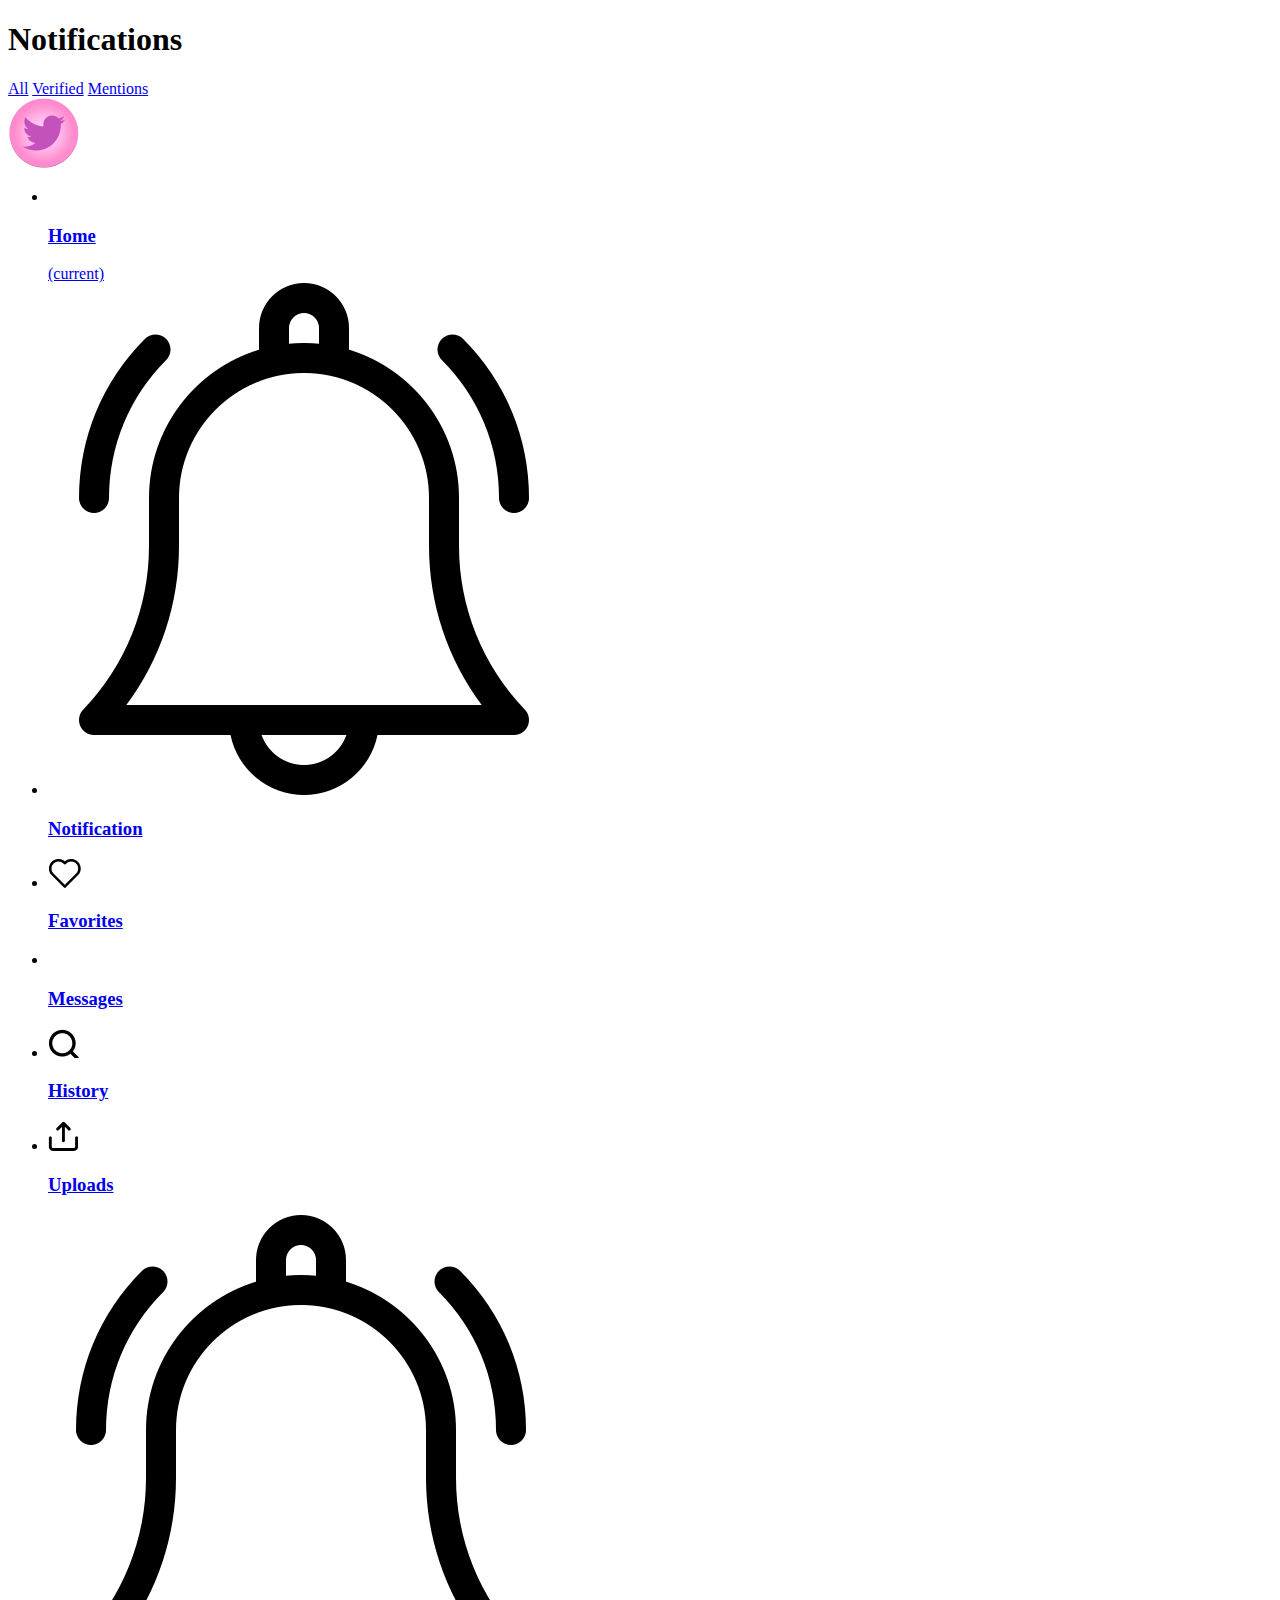
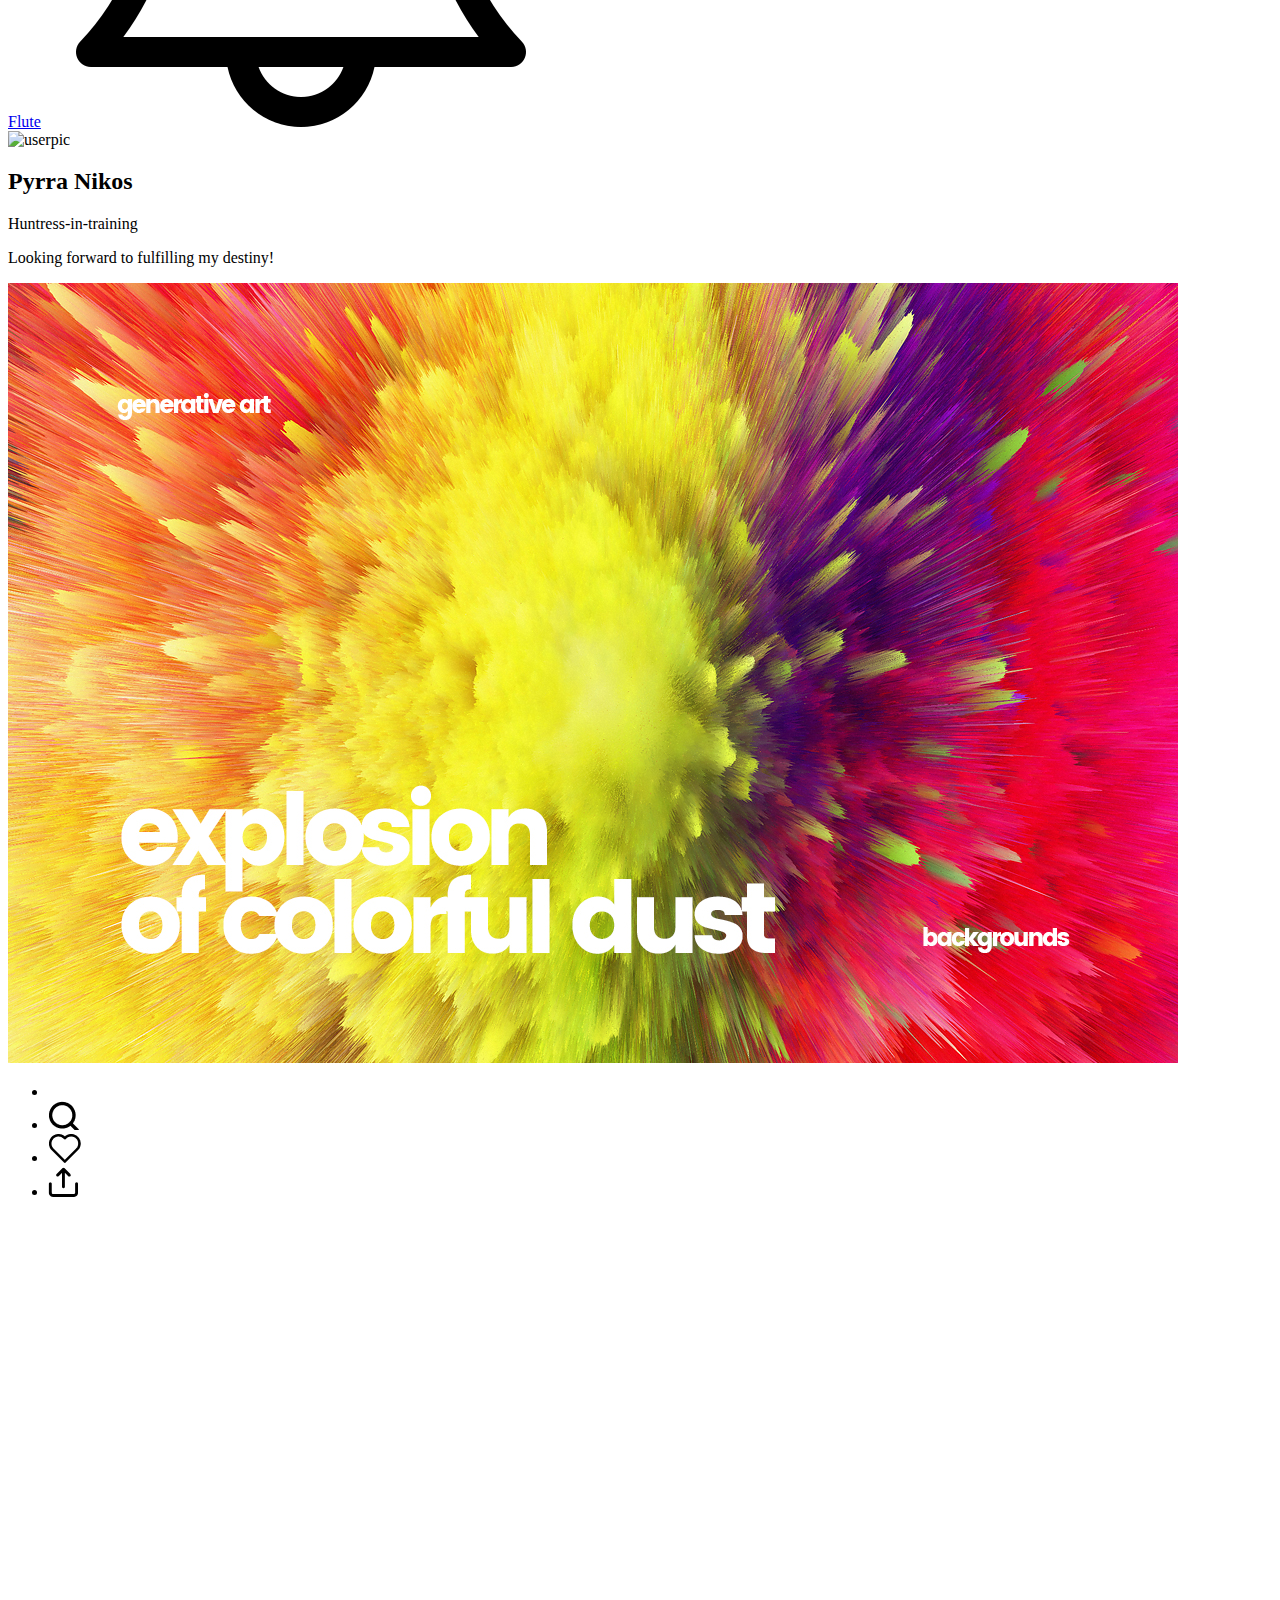
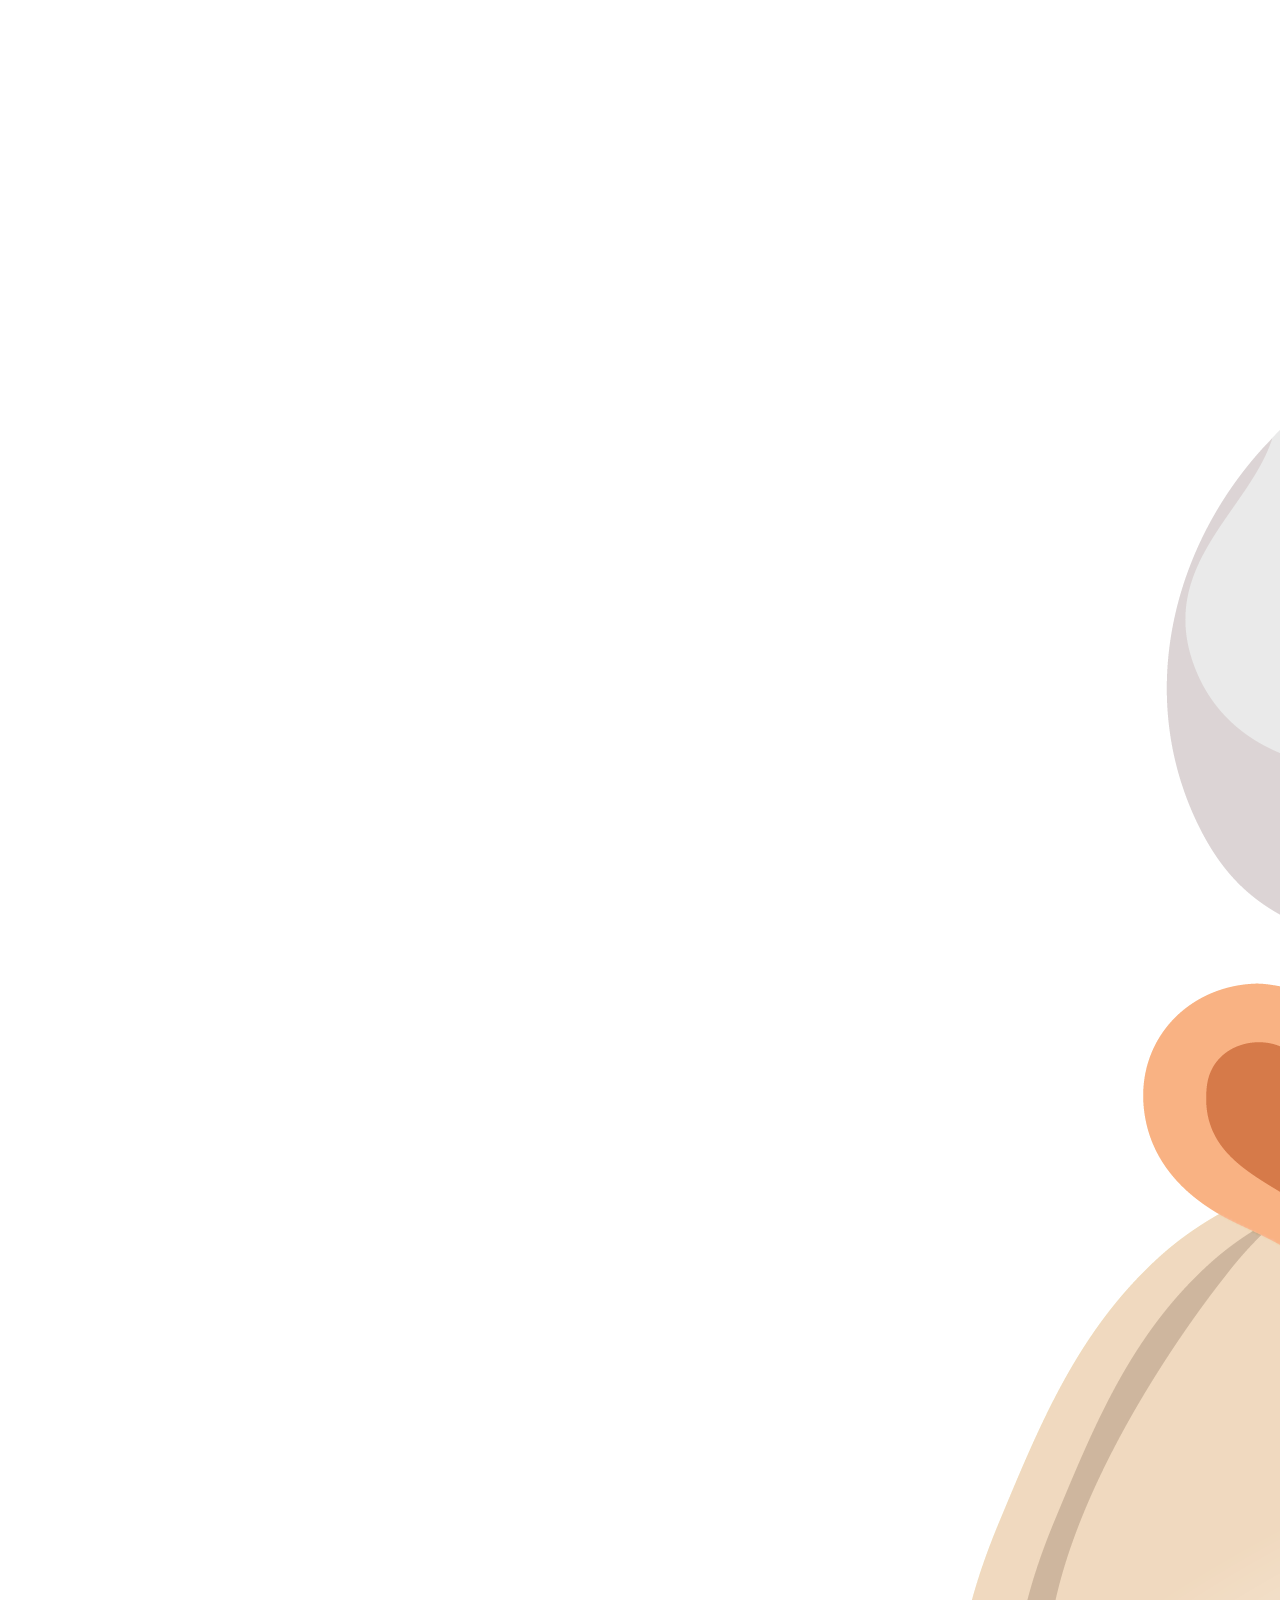
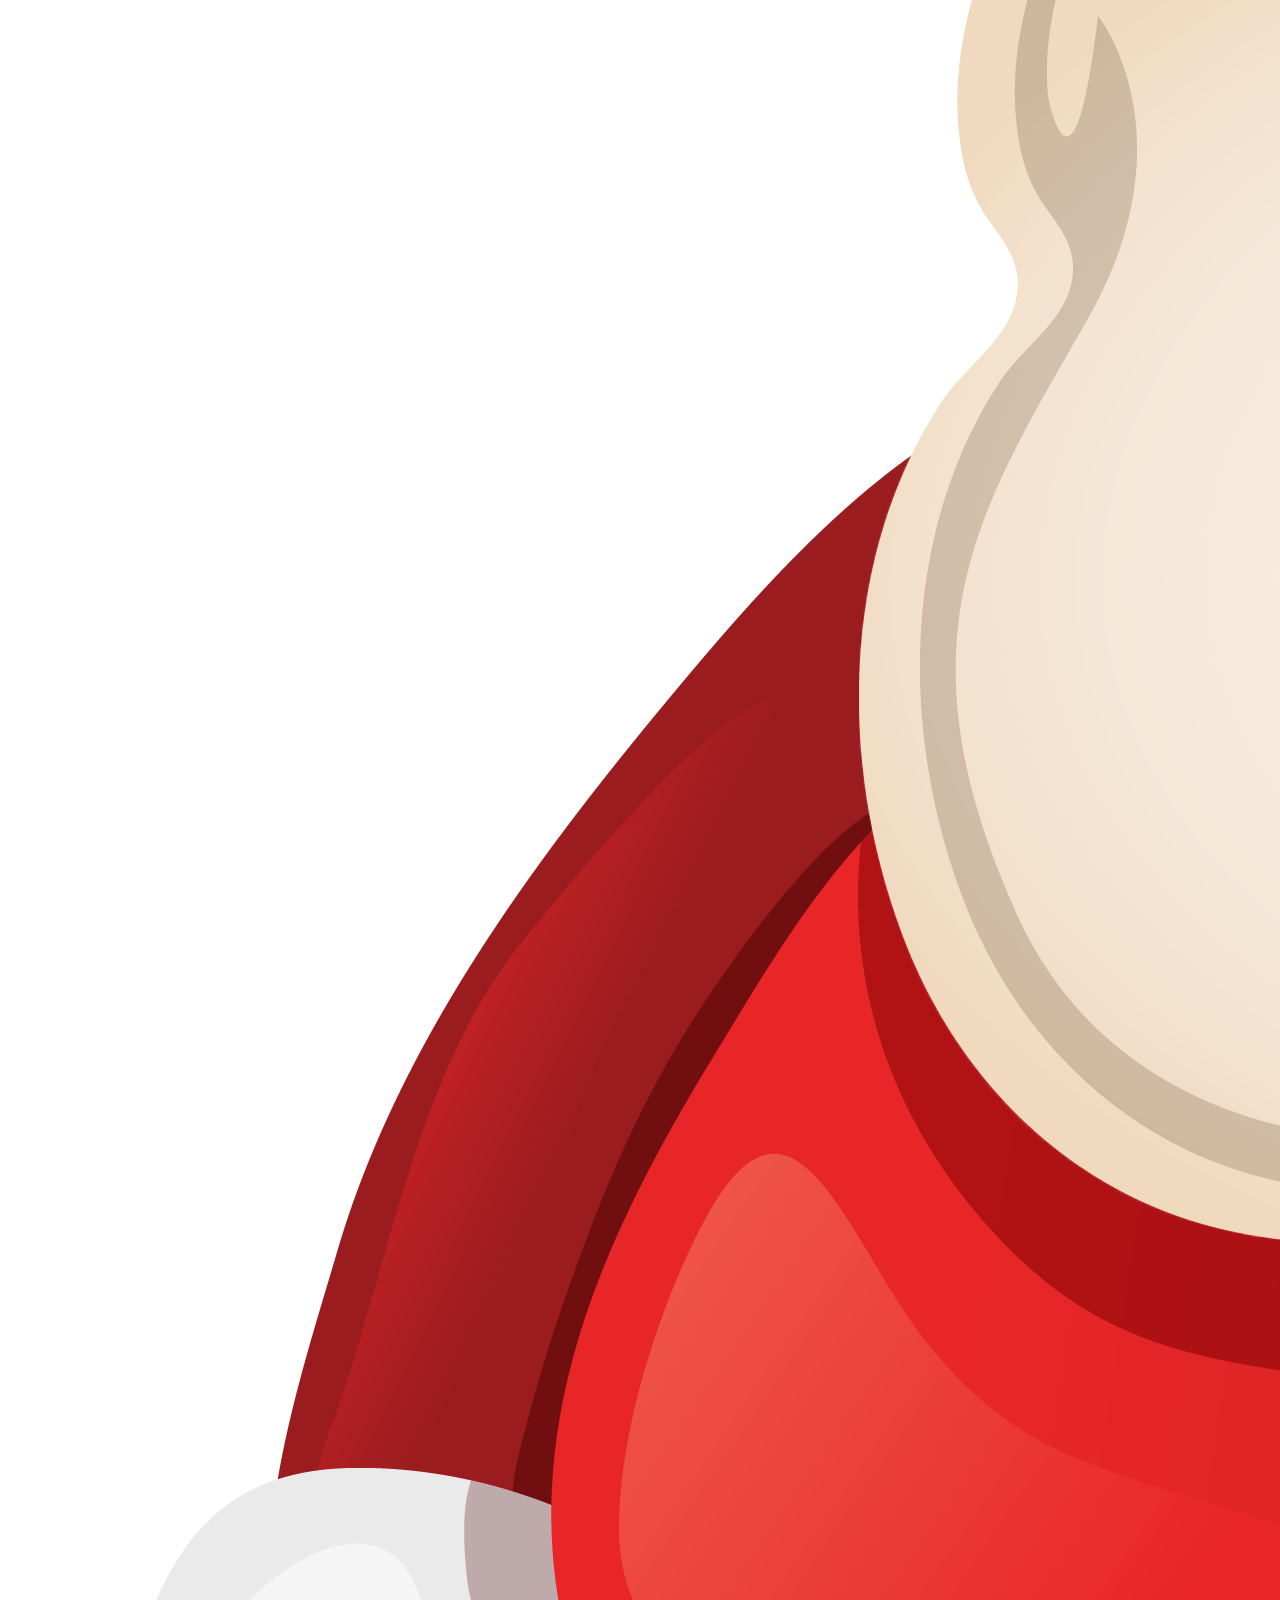
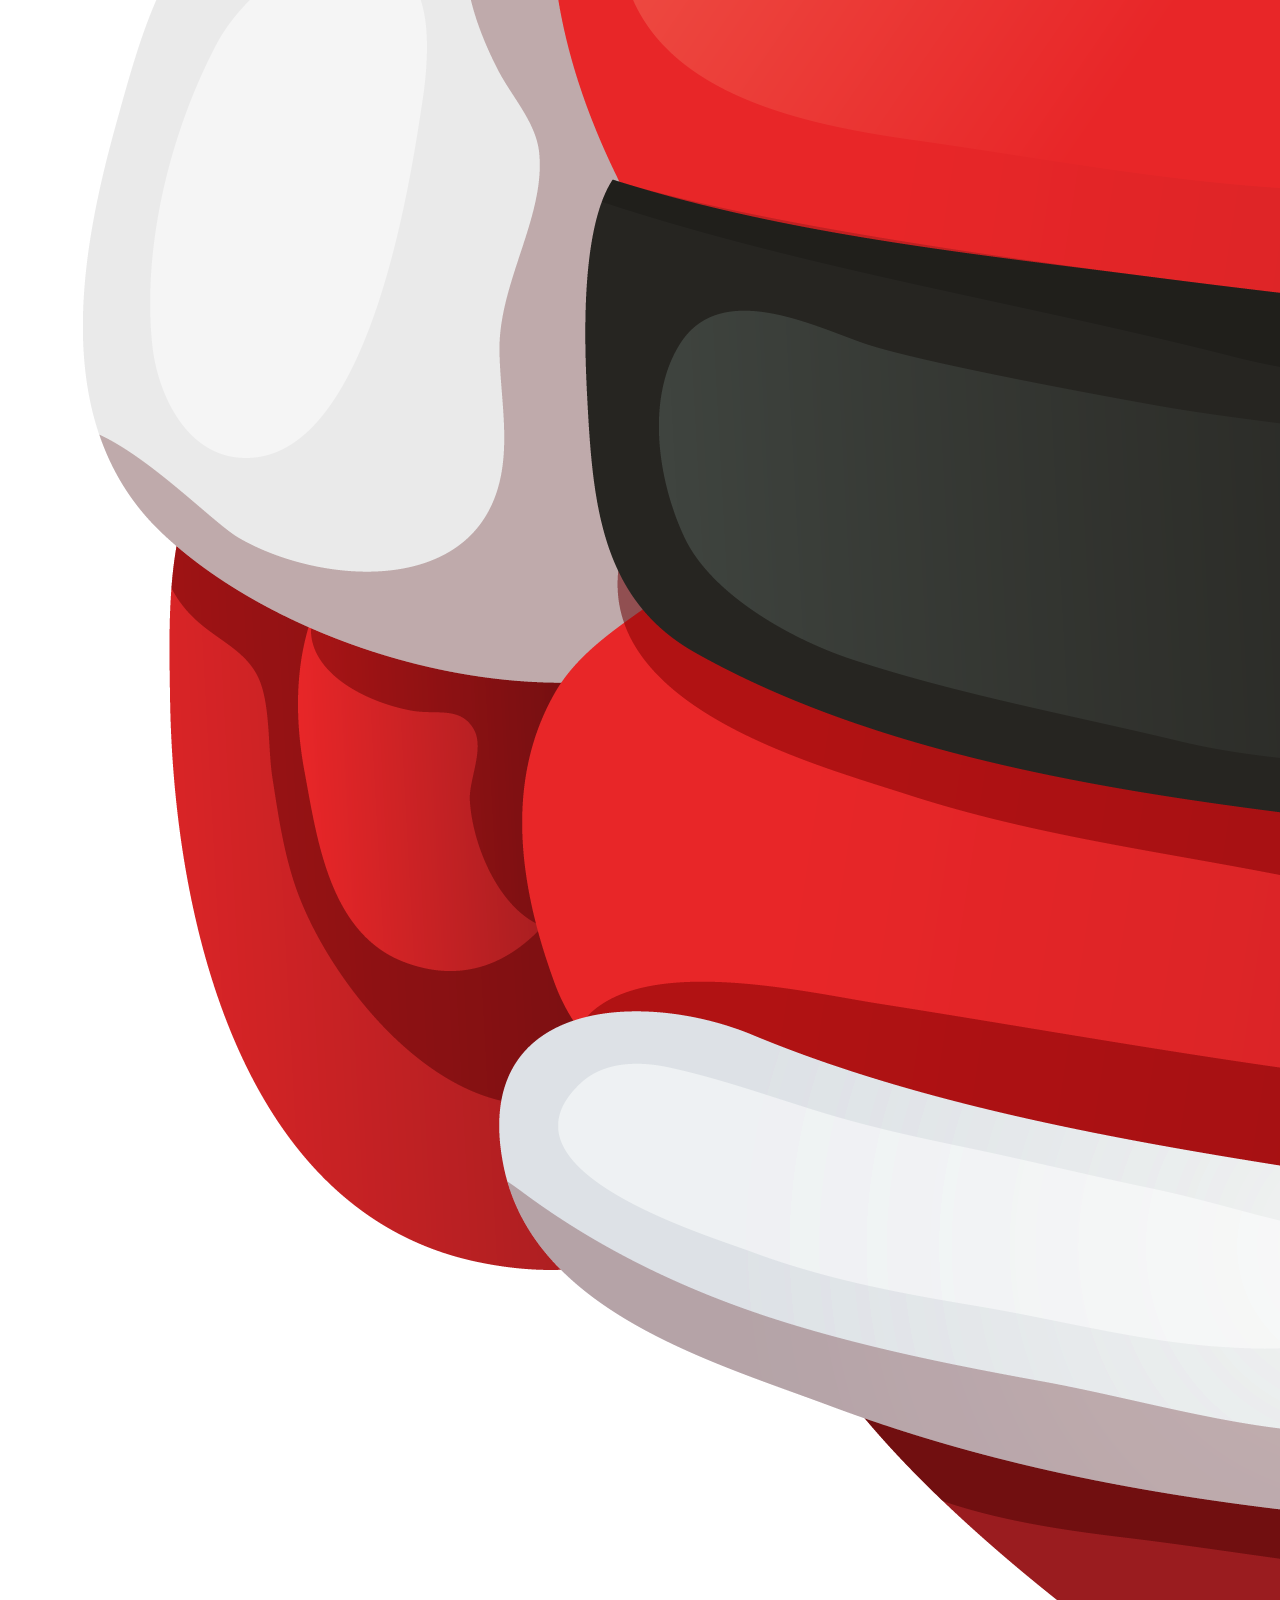
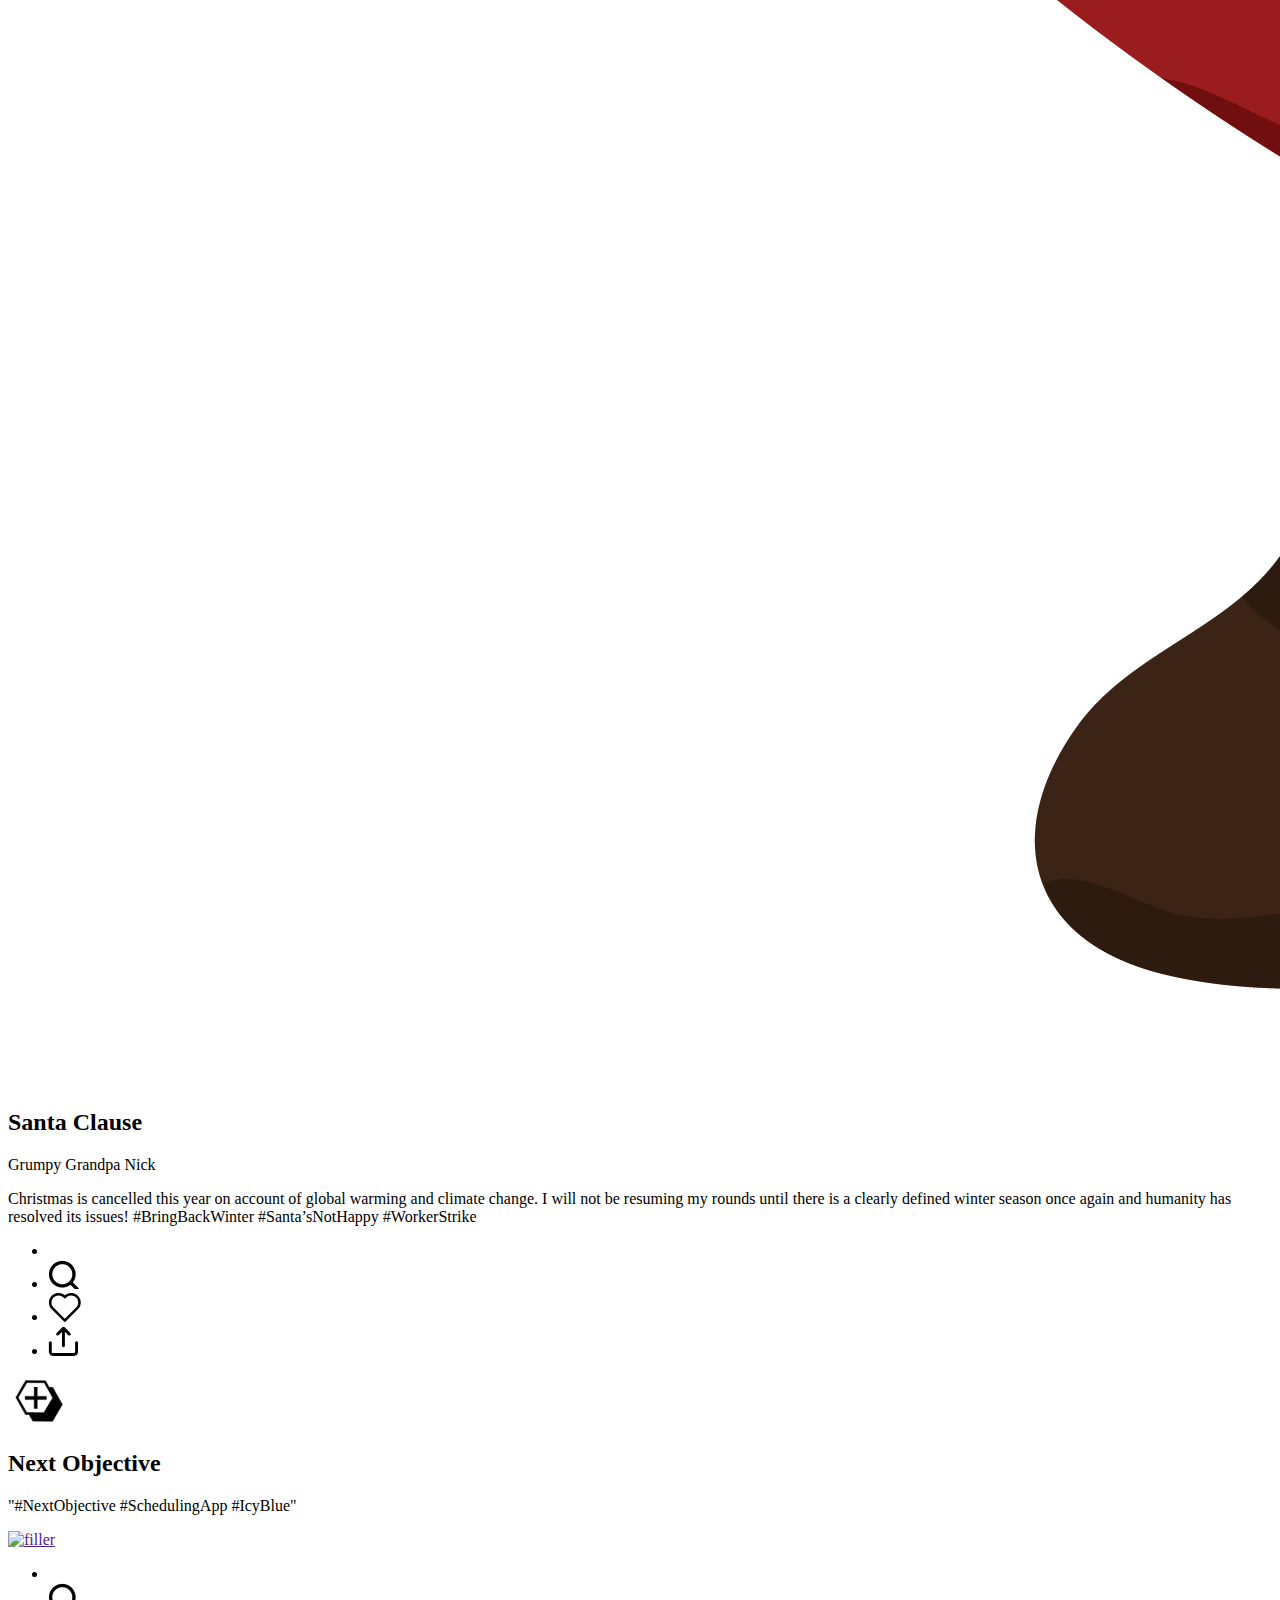
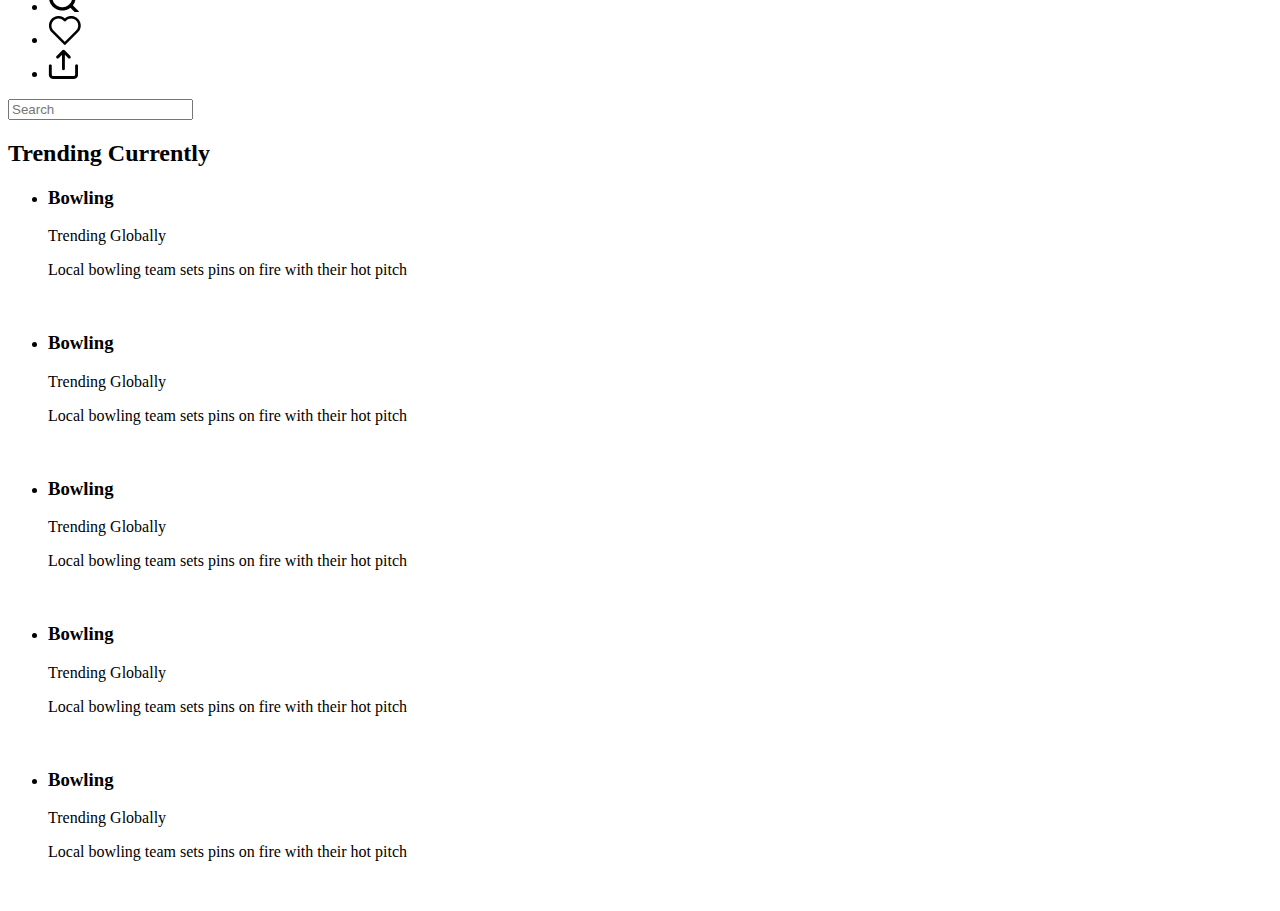
==== notifications.html @ 7754db7b "notifications page" ====
<!DOCTYPE html>
<!--[if lt IE 7]>      <html class="no-js lt-ie9 lt-ie8 lt-ie7"> <![endif]-->
<!--[if IE 7]>         <html class="no-js lt-ie9 lt-ie8"> <![endif]-->
<!--[if IE 8]>         <html class="no-js lt-ie9"> <![endif]-->
<!--[if gt IE 8]>      <html class="no-js"> <!--<![endif]-->
<html>
    <head>
        <meta charset="utf-8">
        <meta http-equiv="X-UA-Compatible" content="IE=edge">
        <title></title>
        <meta name="description" content="">
        <meta name="viewport" content="width=device-width, initial-scale=1">
        <link rel="stylesheet" href="">
    </head>
    <body>
        <!--[if lt IE 7]>
            <p class="browsehappy">You are using an <strong>outdated</strong> browser. Please <a href="#">upgrade your browser</a> to improve your experience.</p>
        <![endif]-->
        <header>
            <h1>Notifications</h1>
            <section class="nots">
              <span class="bxbts"><a href="#" class="btn btn-primary active" role="button">All</a>
                                  <a href="#" class="btn btn-primary" role="button">Verified</a>
                                  <a href="#" class="btn btn-primary" role="button">Mentions</a></span>
            </section>
          </header>      
        <nav id="left_box">
            <img src="Flutter-logo.png" class="img-fluid ${3|rounded-top,rounded-right,rounded-bottom,rounded-left,rounded-circle,|}" alt="">
            <nav class="navbar navbar-expand navbar-light bg-light">
              <ul class="nav navbar-nav">
                <li class="nav-item active">
                  <a class="btn nav-link" href="#"
                    ><img src="home.png" alt="" /><span class="sr-only"><h3>Home</h3></span>
                    (current)</span></a>
                </li>
                <li class="nav-item">
                  <a class="btn nav-link" href="#"
                    ><img src="bell.png" alt="" /><h3>Notification</h3></a
                  >
                </li>
                <li class="nav-item">
                  <a class="btn nav-link" href="#"
                    ><img src="Vector-like.png" alt="" /><h3>Favorites</h3></a
                  >
                </li>
                <li class="nav-item">
                  <a class="btn nav-link" href="#"
                    ><img src="chat.png" alt="" /><h3>Messages</h3></a
                  >
                </li>
                <li class="nav-item">
                  <a class="btn nav-link" href="#"
                    ><img src="glass.png" alt="" /><h3>History</h3></a
                  >
                </li>
                <li class="nav-item">
                  <a class="btn nav-link" href="#"
                    ><img src="Vector-upload.png" alt="" /><h3>Uploads</h3></a
                  >
                </li>
              </ul>
            </nav>
            <a href="#" class="btn btn-primary active" role="button">Flute</a>
            <a name="" id="" class="btn btn-primary" href="#" role="button"
              ><img src="bell.png" alt=""
            /></a>
        </nav>
        <main>
            <article class="card">
              <section class="profile_pic">
                <picture><img src="spear.png" alt="userpic" /></picture>
              </section>
              <section class="ss">
                <section class="user_info">
                  <span><h2>Pyrra Nikos</h2></span>
                  <span><p>Huntress-in-training</p> </span>
                </section>
                <section class="content">
                  <p>Looking forward to fulfilling my destiny!</p>
                  <section>
                    <a href="" class="ctn"><img src="cover(1).jpg" alt="filler" /></a>
                  </section>
                </section>
                <section class="reactions">
                  <ul>
                    <li>
                      <a name="" id="" class="btn btn-primary" href="#" role="button"
                        ><img src="chat.png" alt=""
                      /></a>
                    </li>
                    <li>
                      <a name="" id="" class="btn btn-primary" href="#" role="button"
                        ><img src="glass.png" alt=""
                      /></a>
                    </li>
                    <li>
                      <a name="" id="" class="btn btn-primary" href="#" role="button"
                        ><img src="Vector-like.png" alt=""
                      /></a>
                    </li>
                    <li>
                      <a name="" id="" class="btn btn-primary" href="#" role="button"
                        ><img src="Vector-upload.png" alt=""
                      /></a>
                    </li>
                  </ul>
                </section>
              </section>
            </article>
            <article class="card">
              <section class="profile_pic">
                <picture><img src="R.png" alt="userpic" /></picture>
              </section>
              <section class="ss">
                <section class="user_info">
                  <span><h2>Santa Clause</h2></span>
                  <span><p>Grumpy Grandpa Nick</p> </span>
                </section>
                <section class="content">
                  <p>Christmas is cancelled this year on account of global warming and climate change. 
                      I will not be resuming my rounds until there is a clearly defined winter season once again and 
                      humanity has resolved its issues! <span class="hashes">  #BringBackWinter #Santa’sNotHappy #WorkerStrike</span></p>
                </section>
                <section class="reactions">
                  <ul>
                    <li>
                      <a name="" id="" class="btn btn-primary" href="#" role="button"
                        ><img src="chat.png" alt=""
                      /></a>
                    </li>
                    <li>
                      <a name="" id="" class="btn btn-primary" href="#" role="button"
                        ><img src="glass.png" alt=""
                      /></a>
                    </li>
                    <li>
                      <a name="" id="" class="btn btn-primary" href="#" role="button"
                        ><img src="Vector-like.png" alt=""
                      /></a>
                    </li>
                    <li>
                      <a name="" id="" class="btn btn-primary" href="#" role="button"
                        ><img src="Vector-upload.png" alt=""
                      /></a>
                    </li>
                  </ul>
                </section>
              </section>
            </article>
            <article class="card">
              <section class="profile_pic">
                <picture><img src="nxo.png" alt="userpic" /></picture>
              </section>
              <section class="ss">
                <section class="user_info">
                  <span><h2>Next Objective</h2></span>
                </section>
                <section class="content">
                  <p class="hashes">"#NextObjective #SchedulingApp #IcyBlue"</p>
                  <section>
                    <a href="" class="ctn"><img src="display.png" alt="filler" /></a>
                  </section>
                </section>
                <section class="reactions">
                  <ul>
                    <li>
                      <a name="" id="" class="btn btn-primary" href="#" role="button"
                        ><img src="chat.png" alt=""
                      /></a>
                    </li>
                    <li>
                      <a name="" id="" class="btn btn-primary" href="#" role="button"
                        ><img src="glass.png" alt=""
                      /></a>
                    </li>
                    <li>
                      <a name="" id="" class="btn btn-primary" href="#" role="button"
                        ><img src="Vector-like.png" alt=""
                      /></a>
                    </li>
                    <li>
                      <a name="" id="" class="btn btn-primary" href="#" role="button"
                        ><img src="Vector-upload.png" alt=""
                      /></a>
                    </li>
                  </ul>
                </section>
              </section>
            </article>
        </main>
        <aside>
            <section>
              <div>
                  <input type="text" placeholder="Search" class="fa fa-search" aria-hidden="true"></input></div>
            </section>
            <section class="trendContent">
              <h2>Trending Currently</h2>
              <ul>
                  <li>
                      <h3>Bowling</h3>
                      <p class="trendtext">Trending Globally</p>
                      <section class="capsule">
                          <p class="caption">Local bowling team sets pins on fire with their hot pitch</p>
                          <img src="holder.png" alt="">
                      </section>
                  </li>
                  <li>
                      <h3>Bowling</h3>
                      <p class="trendtext">Trending Globally</p>
                      <section class="capsule">
                          <p class="caption">Local bowling team sets pins on fire with their hot pitch</p>
                          <img src="holder.png" alt="">
                      </section>
                  </li>
                  <li>
                      <h3>Bowling</h3>
                      <p class="trendtext">Trending Globally</p>
                      <section class="capsule">
                          <p class="caption">Local bowling team sets pins on fire with their hot pitch</p>
                          <img src="holder.png" alt="">
                      </section>
                  </li>
                  <li>
                      <h3>Bowling</h3>
                      <p class="trendtext">Trending Globally</p>
                      <section class="capsule">
                          <p class="caption">Local bowling team sets pins on fire with their hot pitch</p>
                          <img src="holder.png" alt="">
                      </section>
                  </li>
                  <li>
                      <h3>Bowling</h3>
                      <p class="trendtext">Trending Globally</p>
                      <section class="capsule">
                          <p class="caption">Local bowling team sets pins on fire with their hot pitch</p>
                          <img src="holder.png" alt="">
                      </section>
                  </li>
              </ul>
            </section>
        </aside>
      
        <script src="" async defer></script>
    </body>
</html>
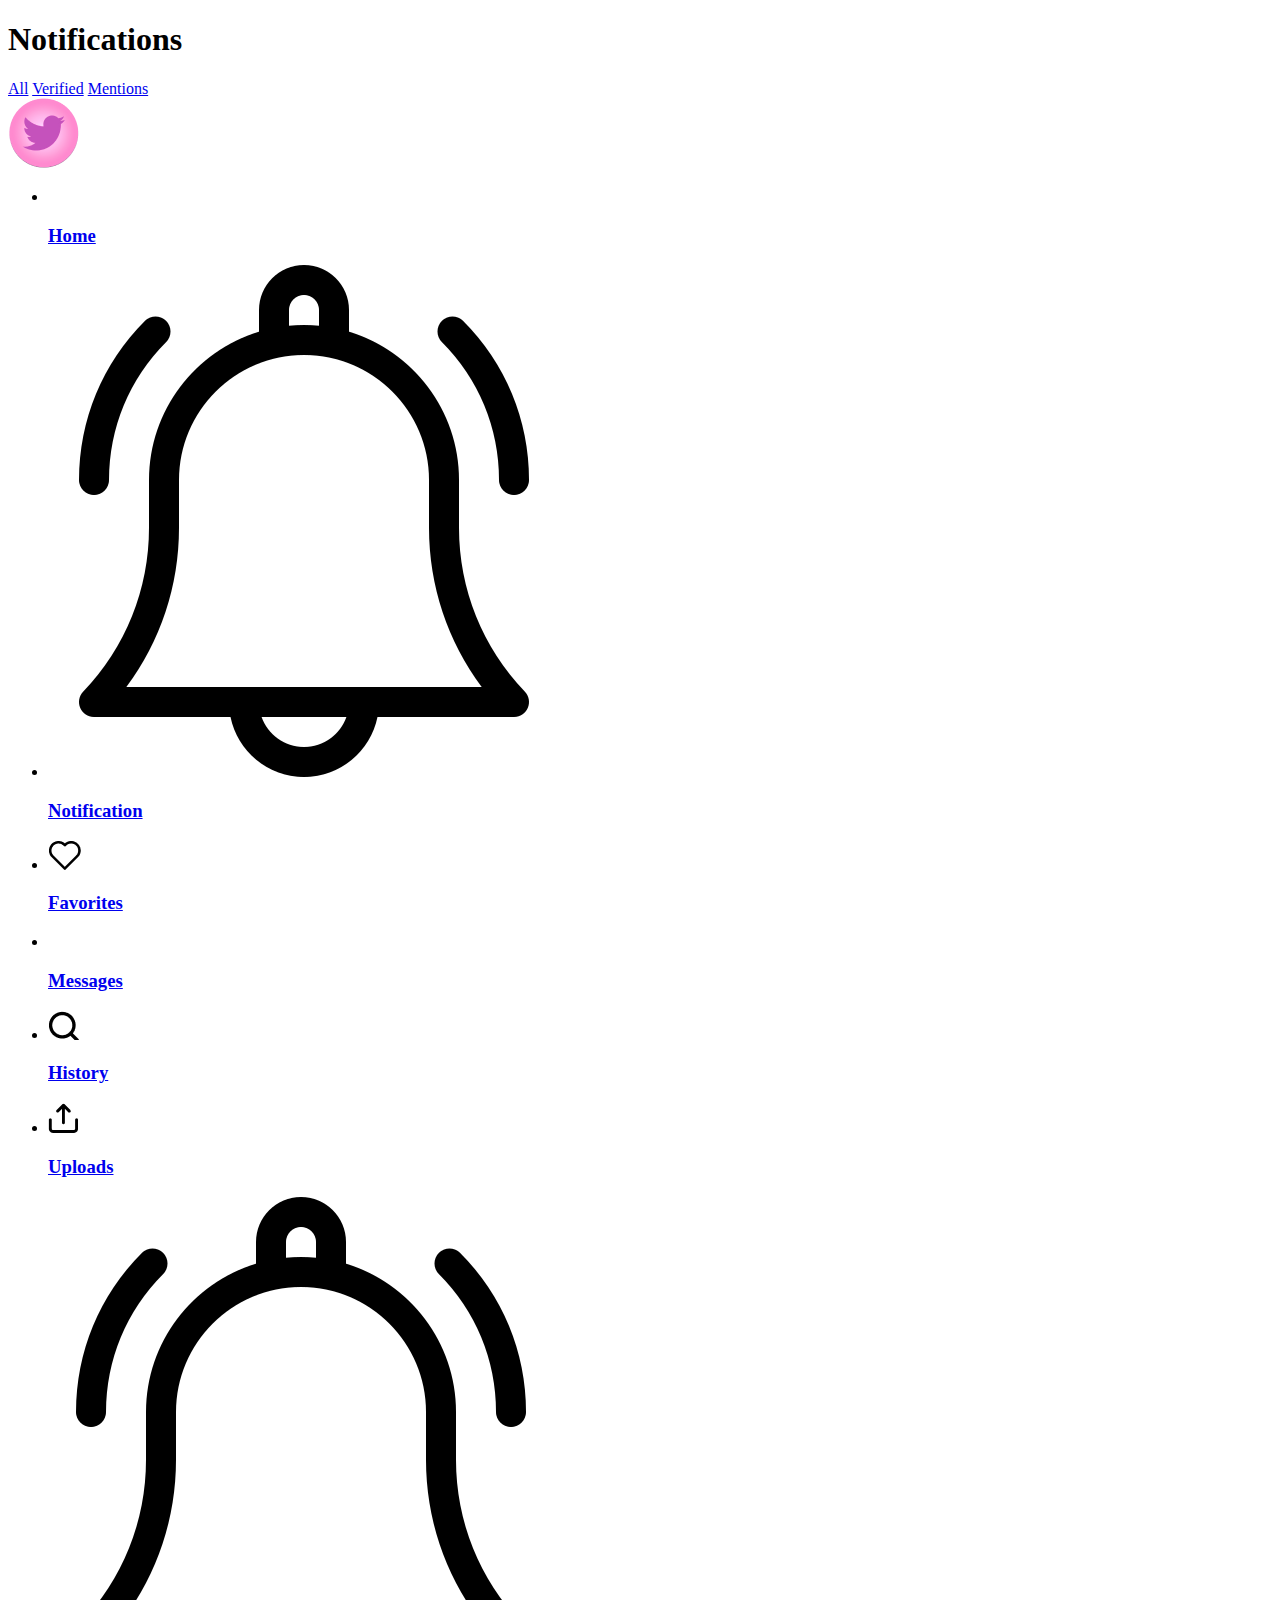
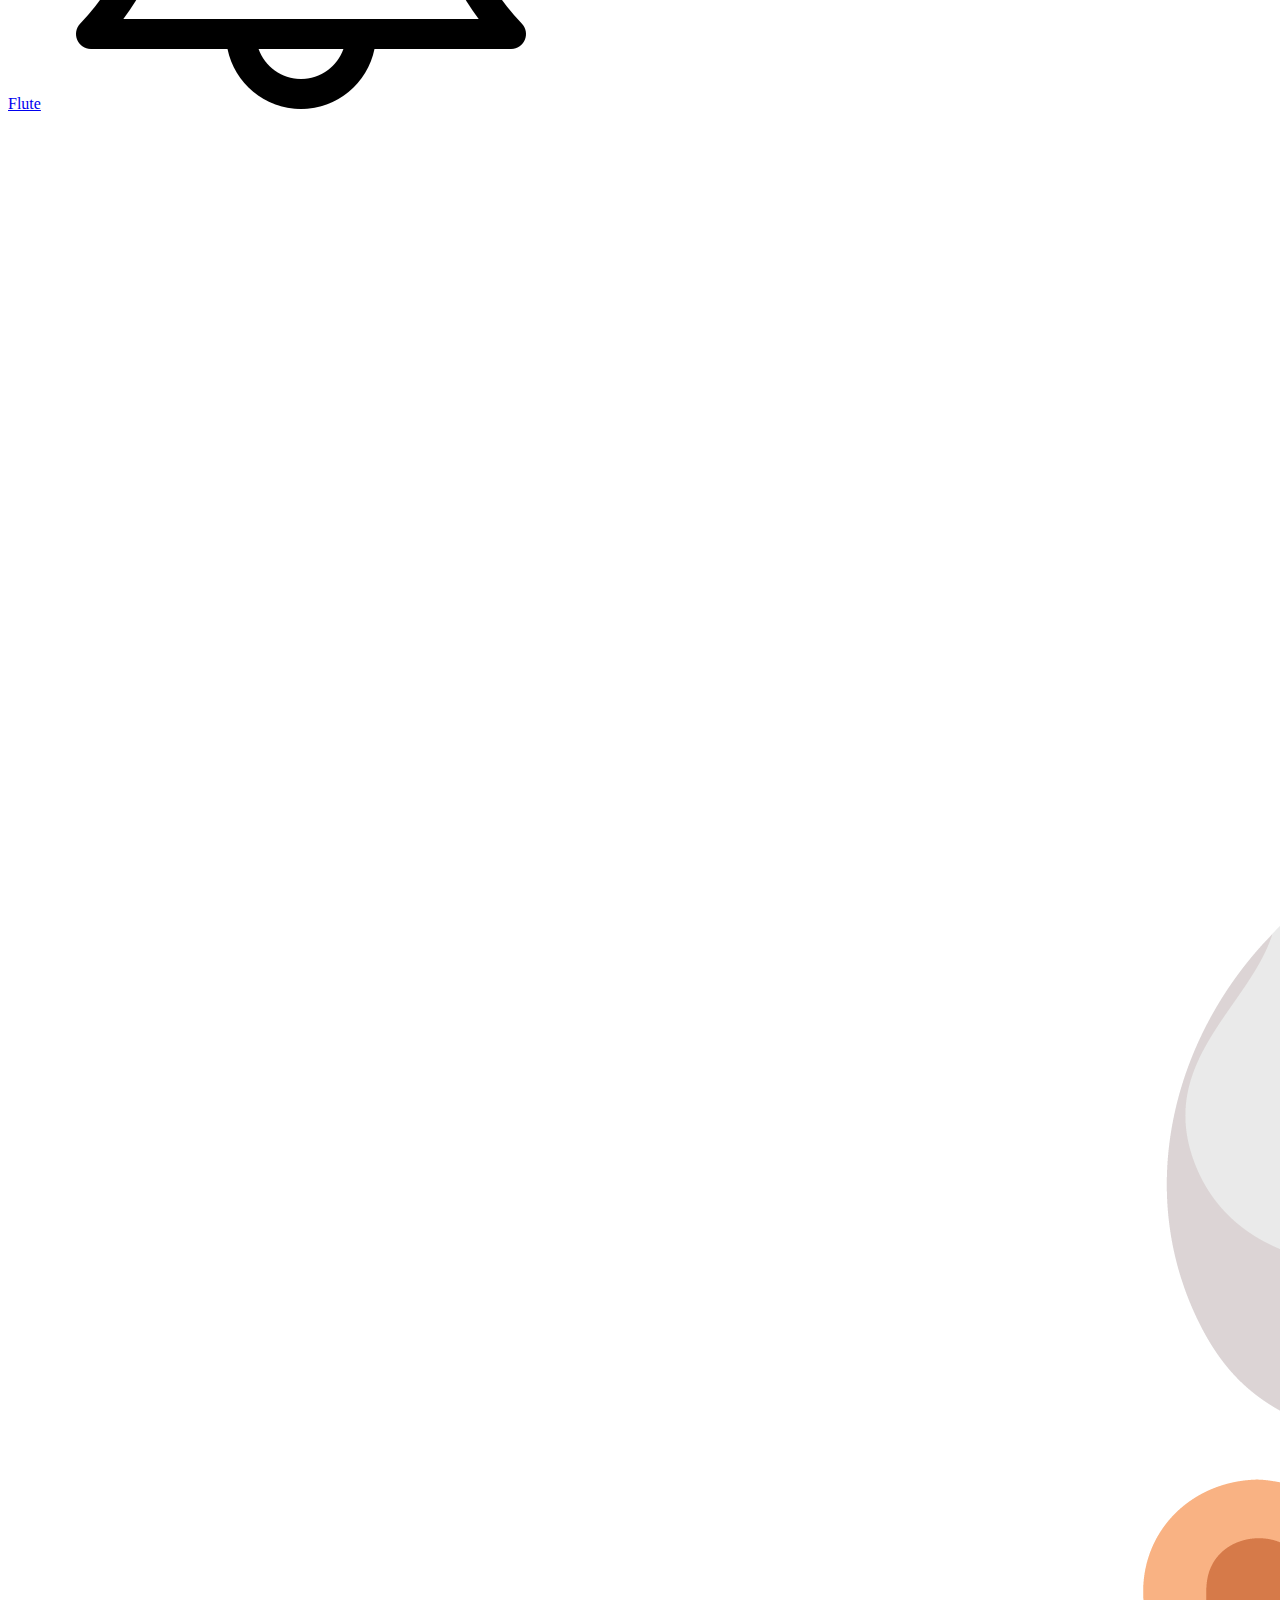
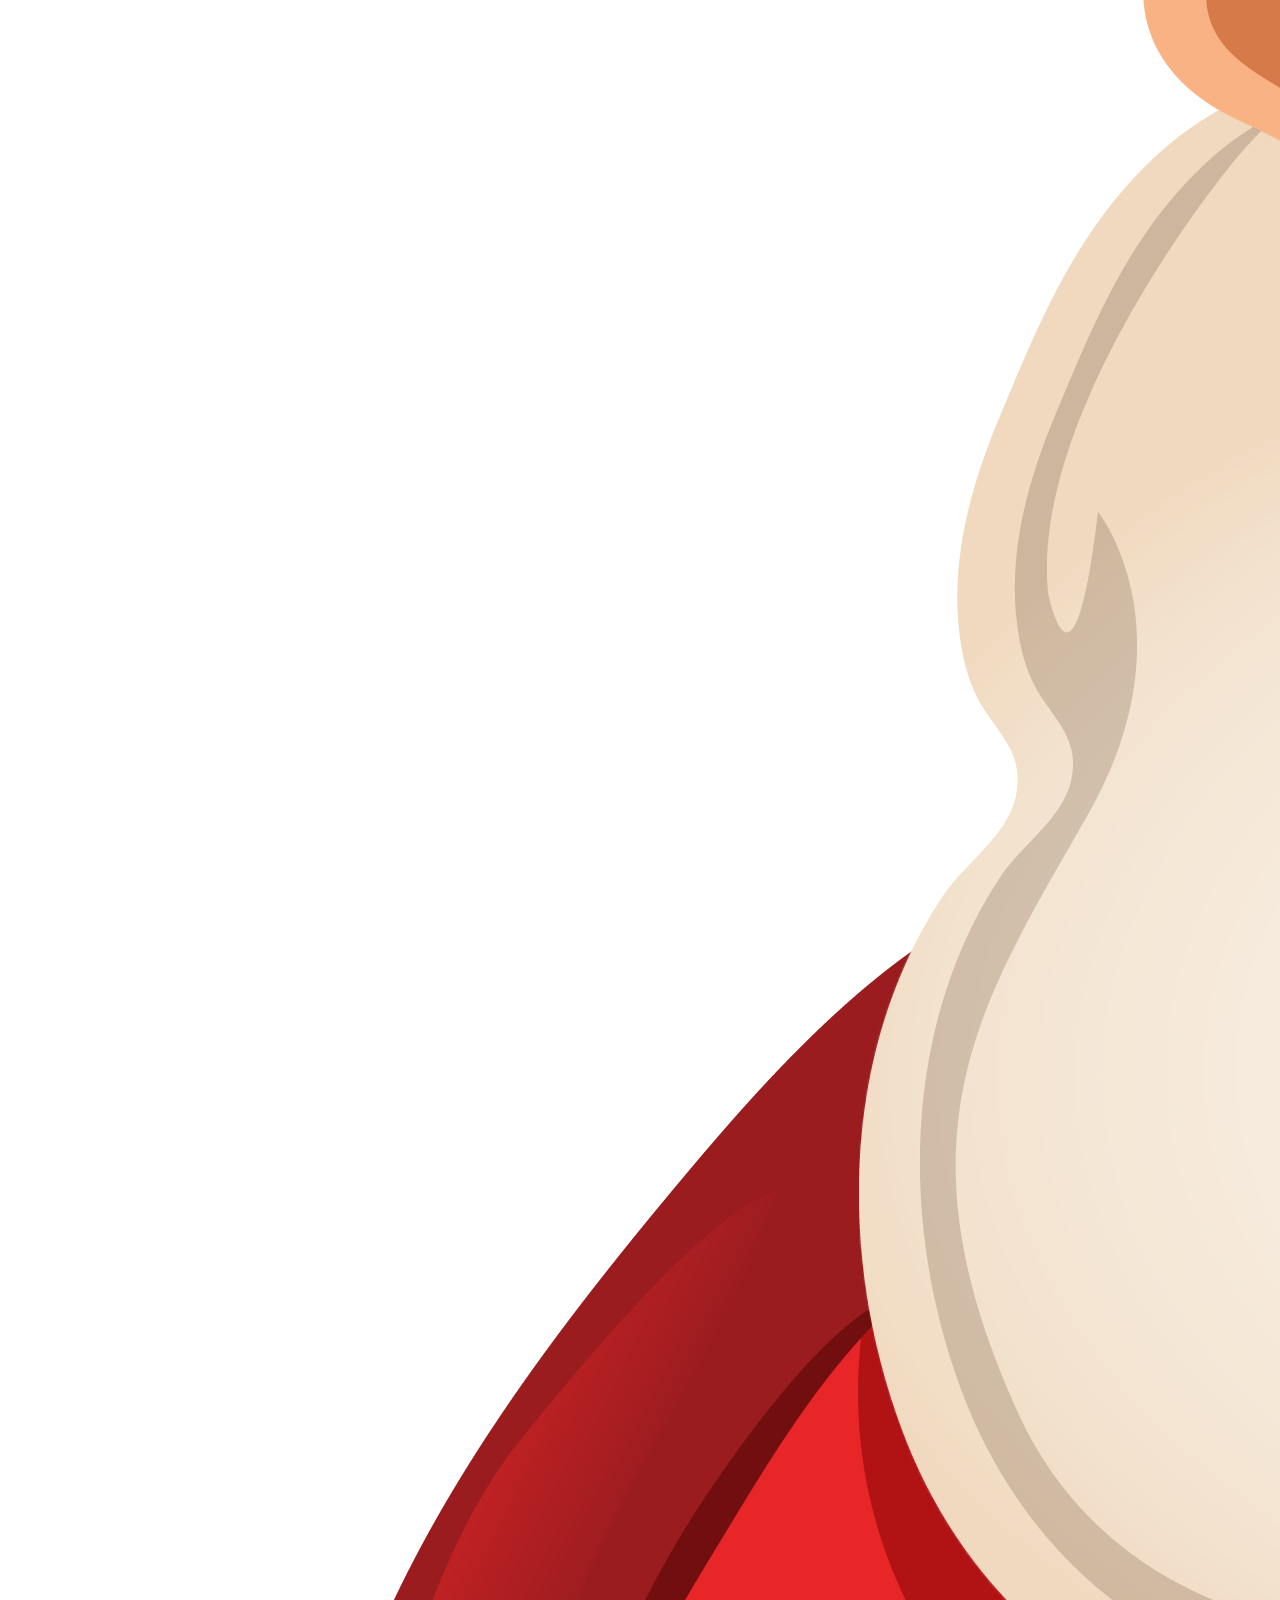
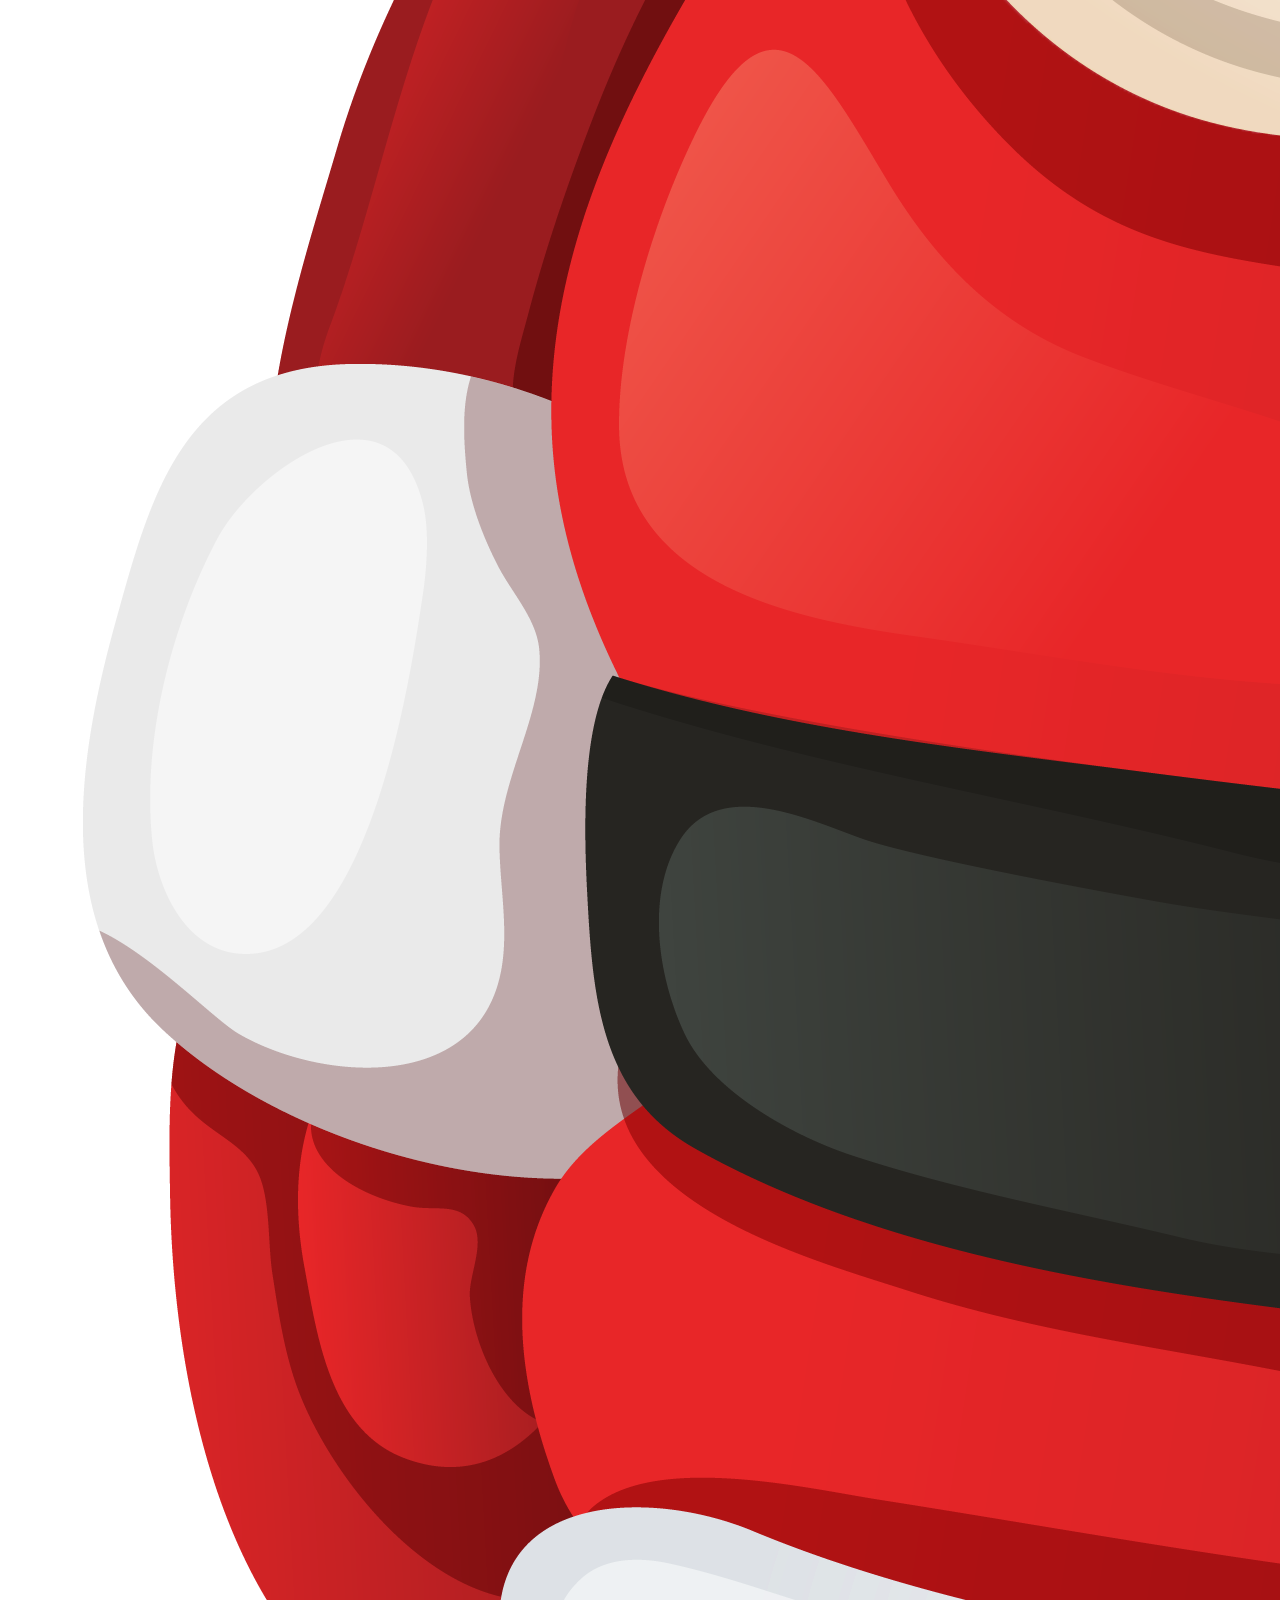
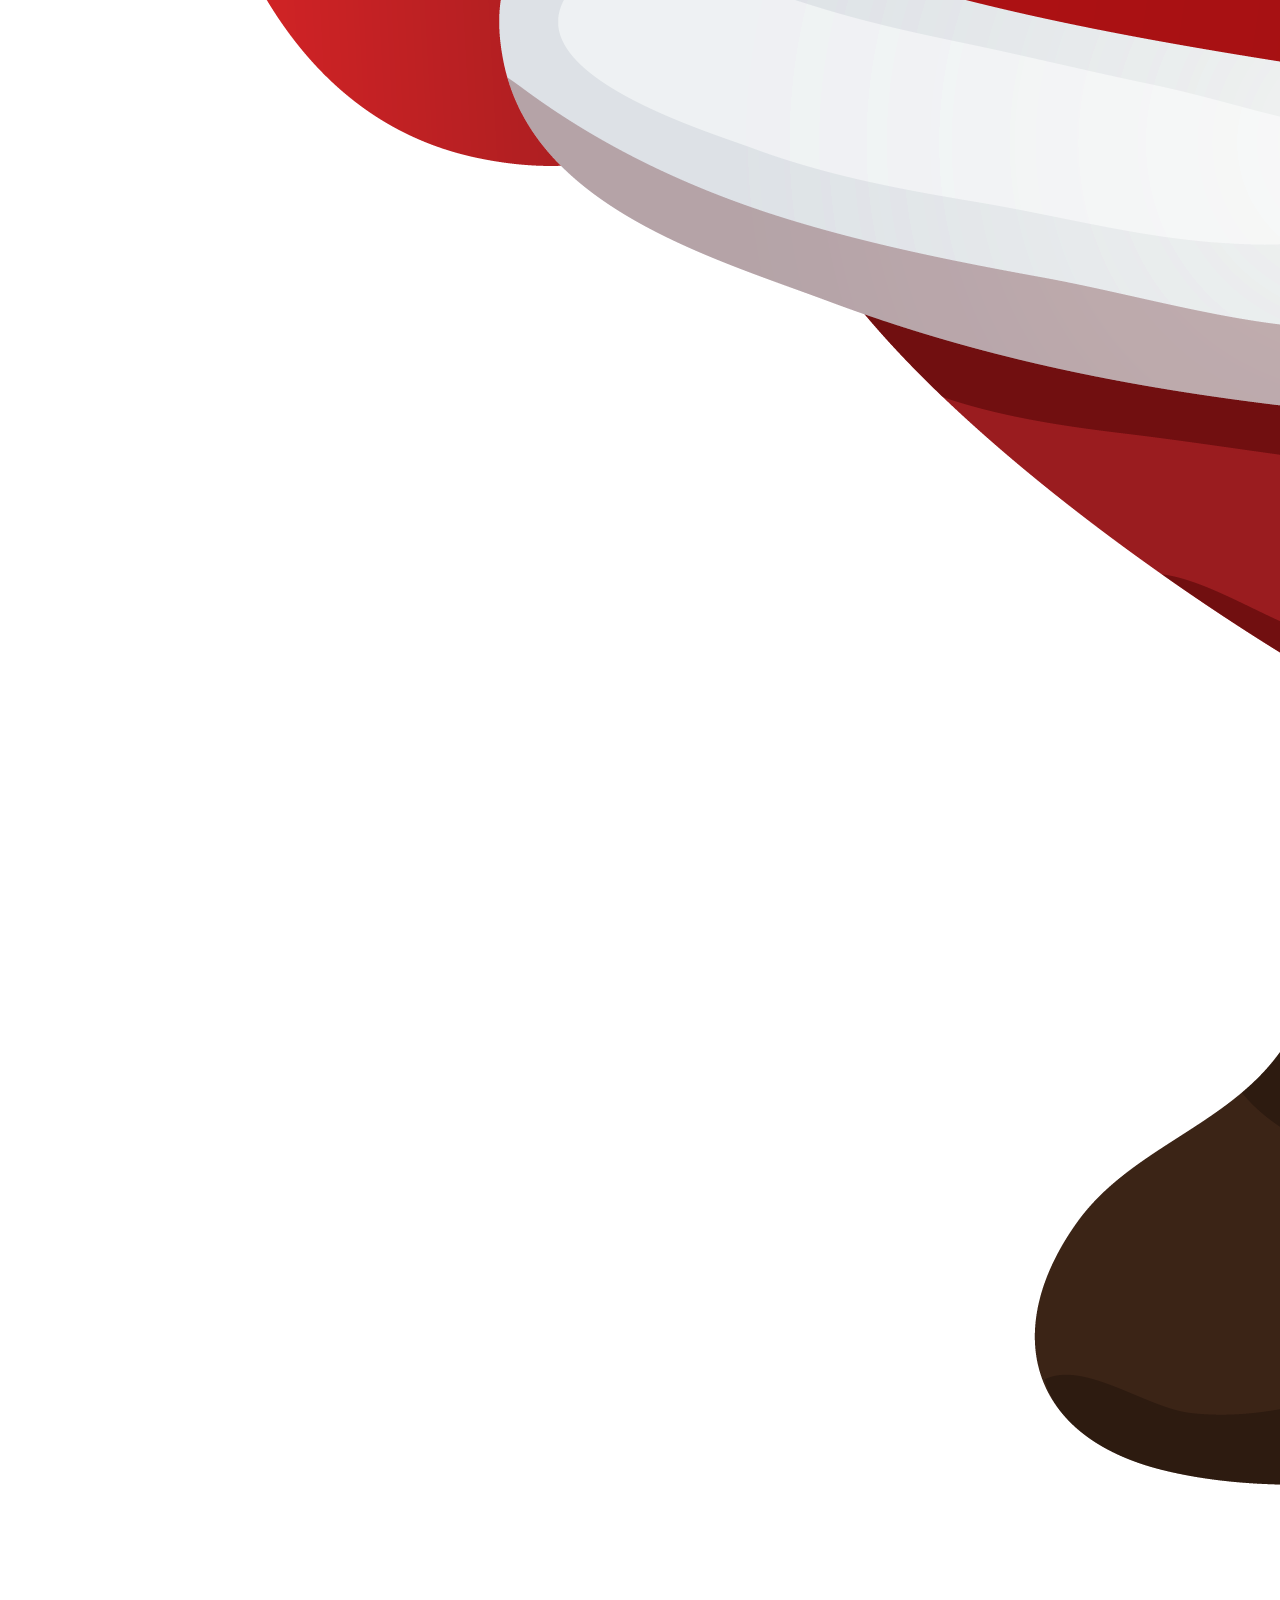
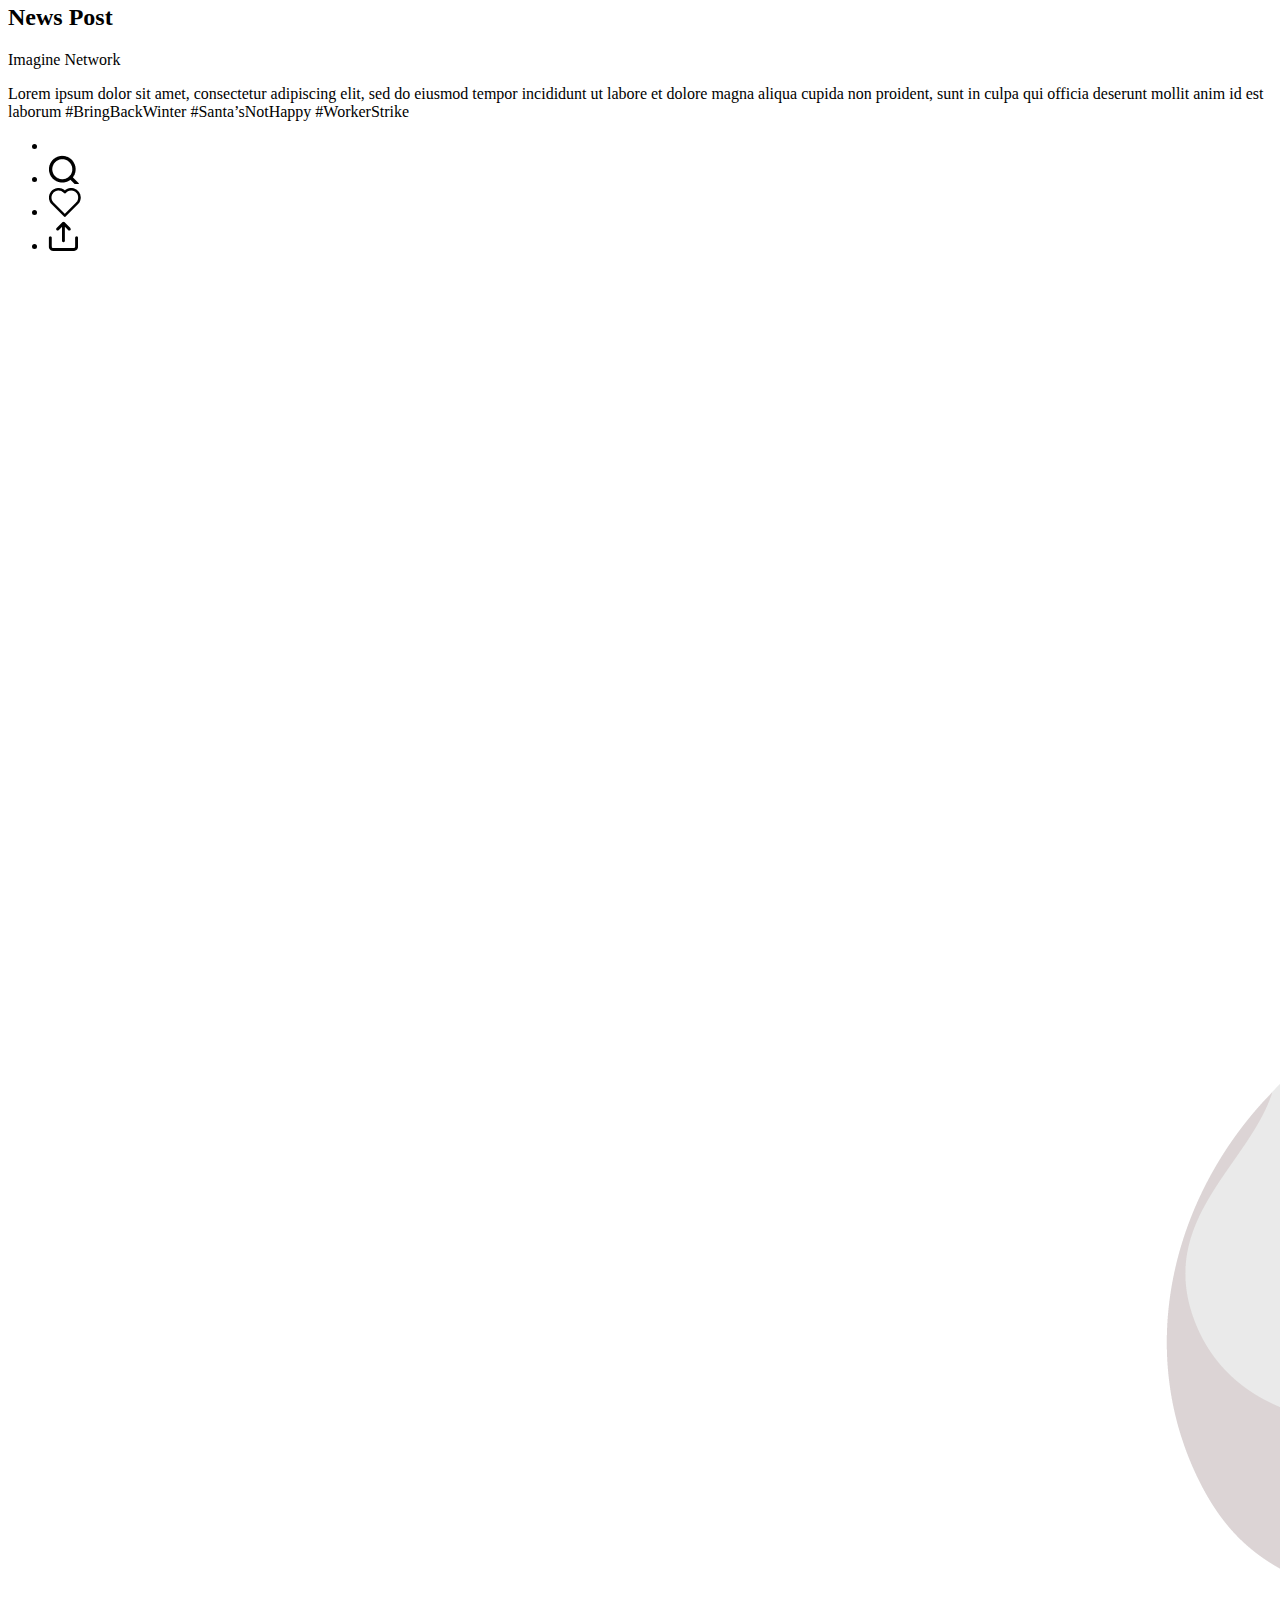
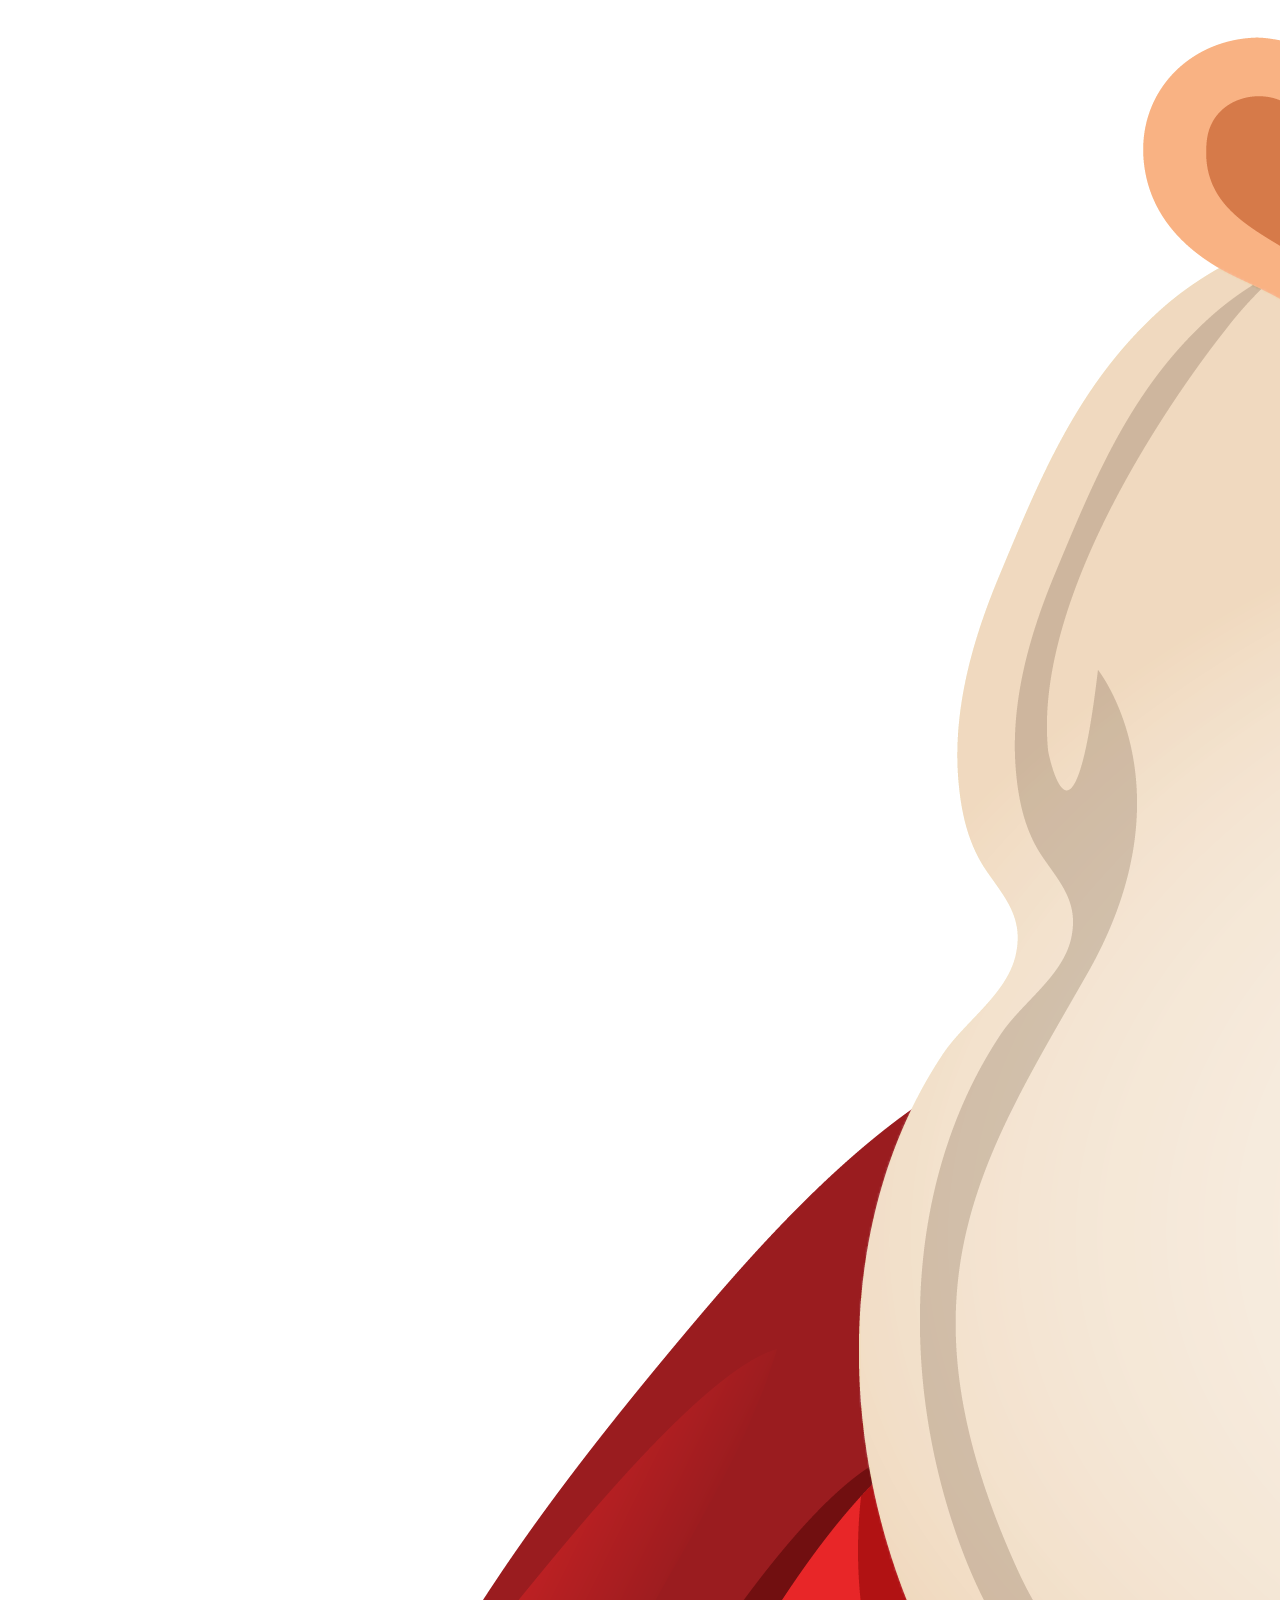
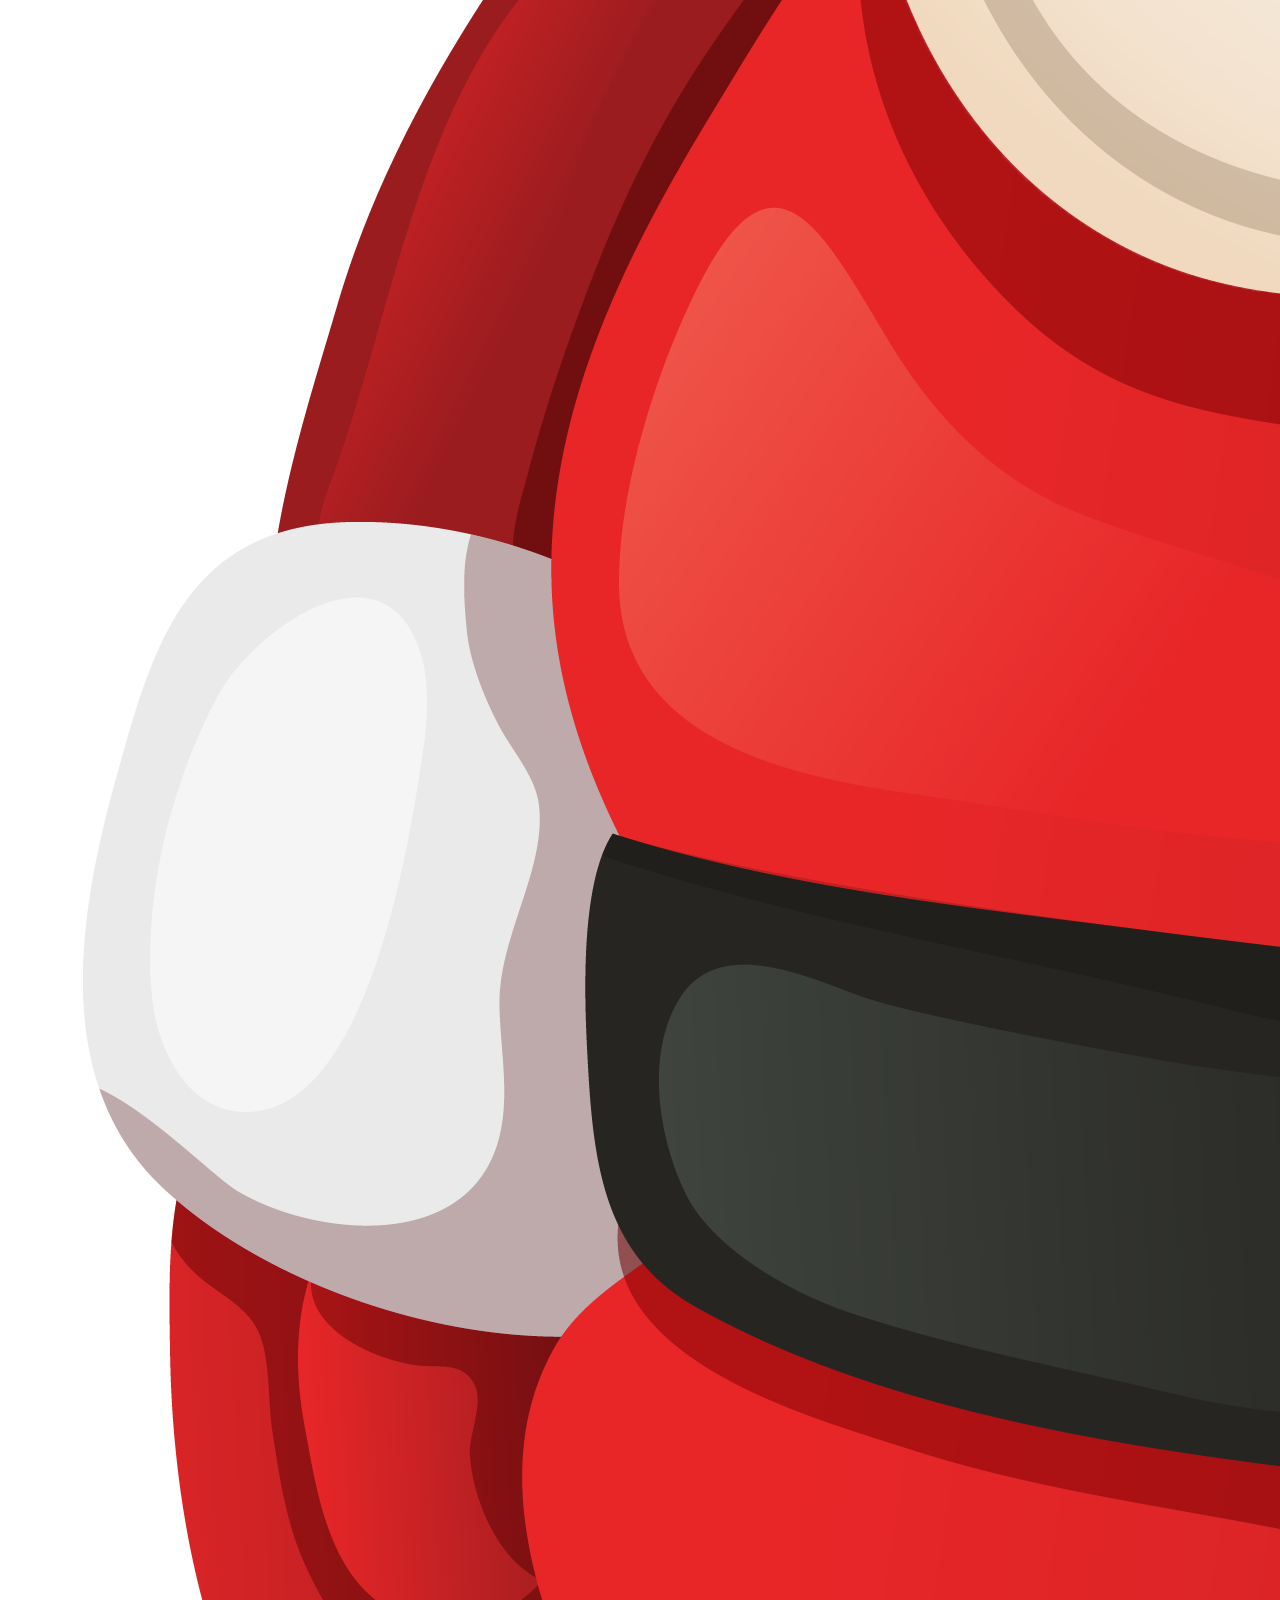
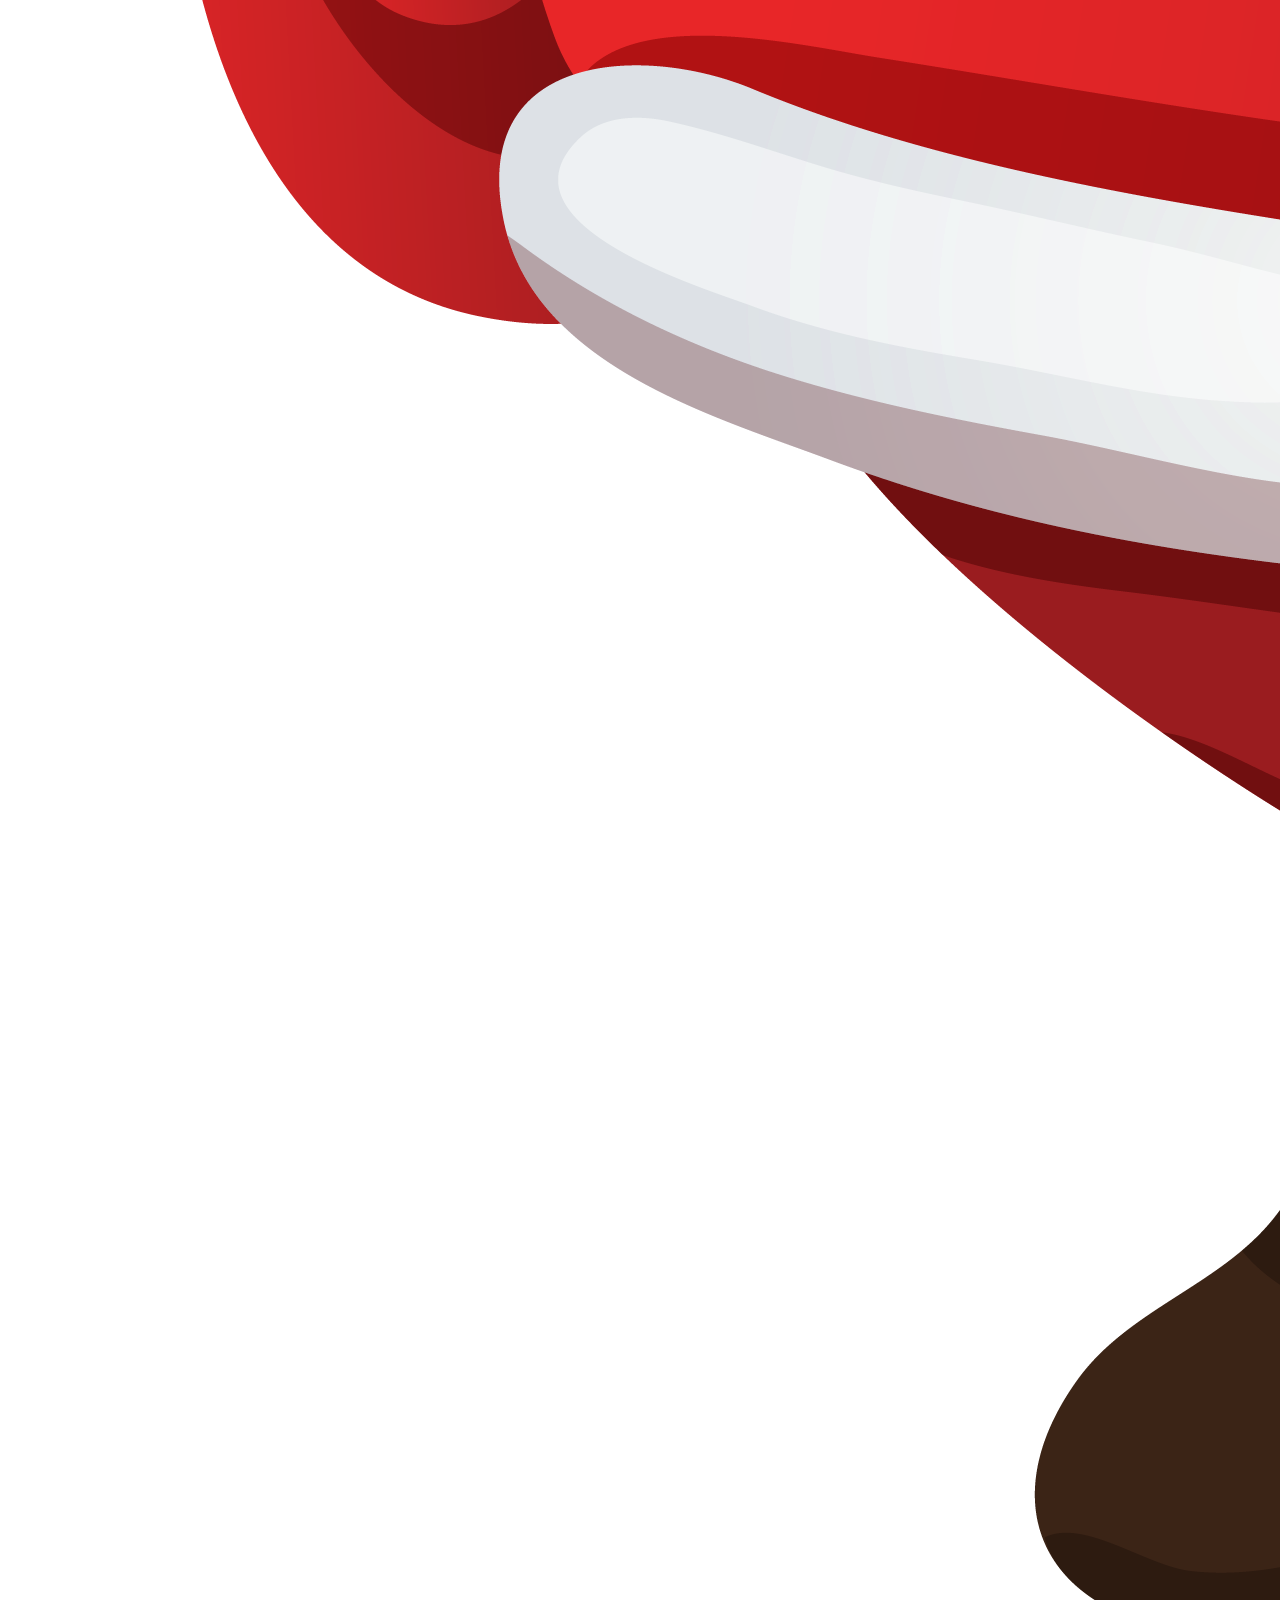
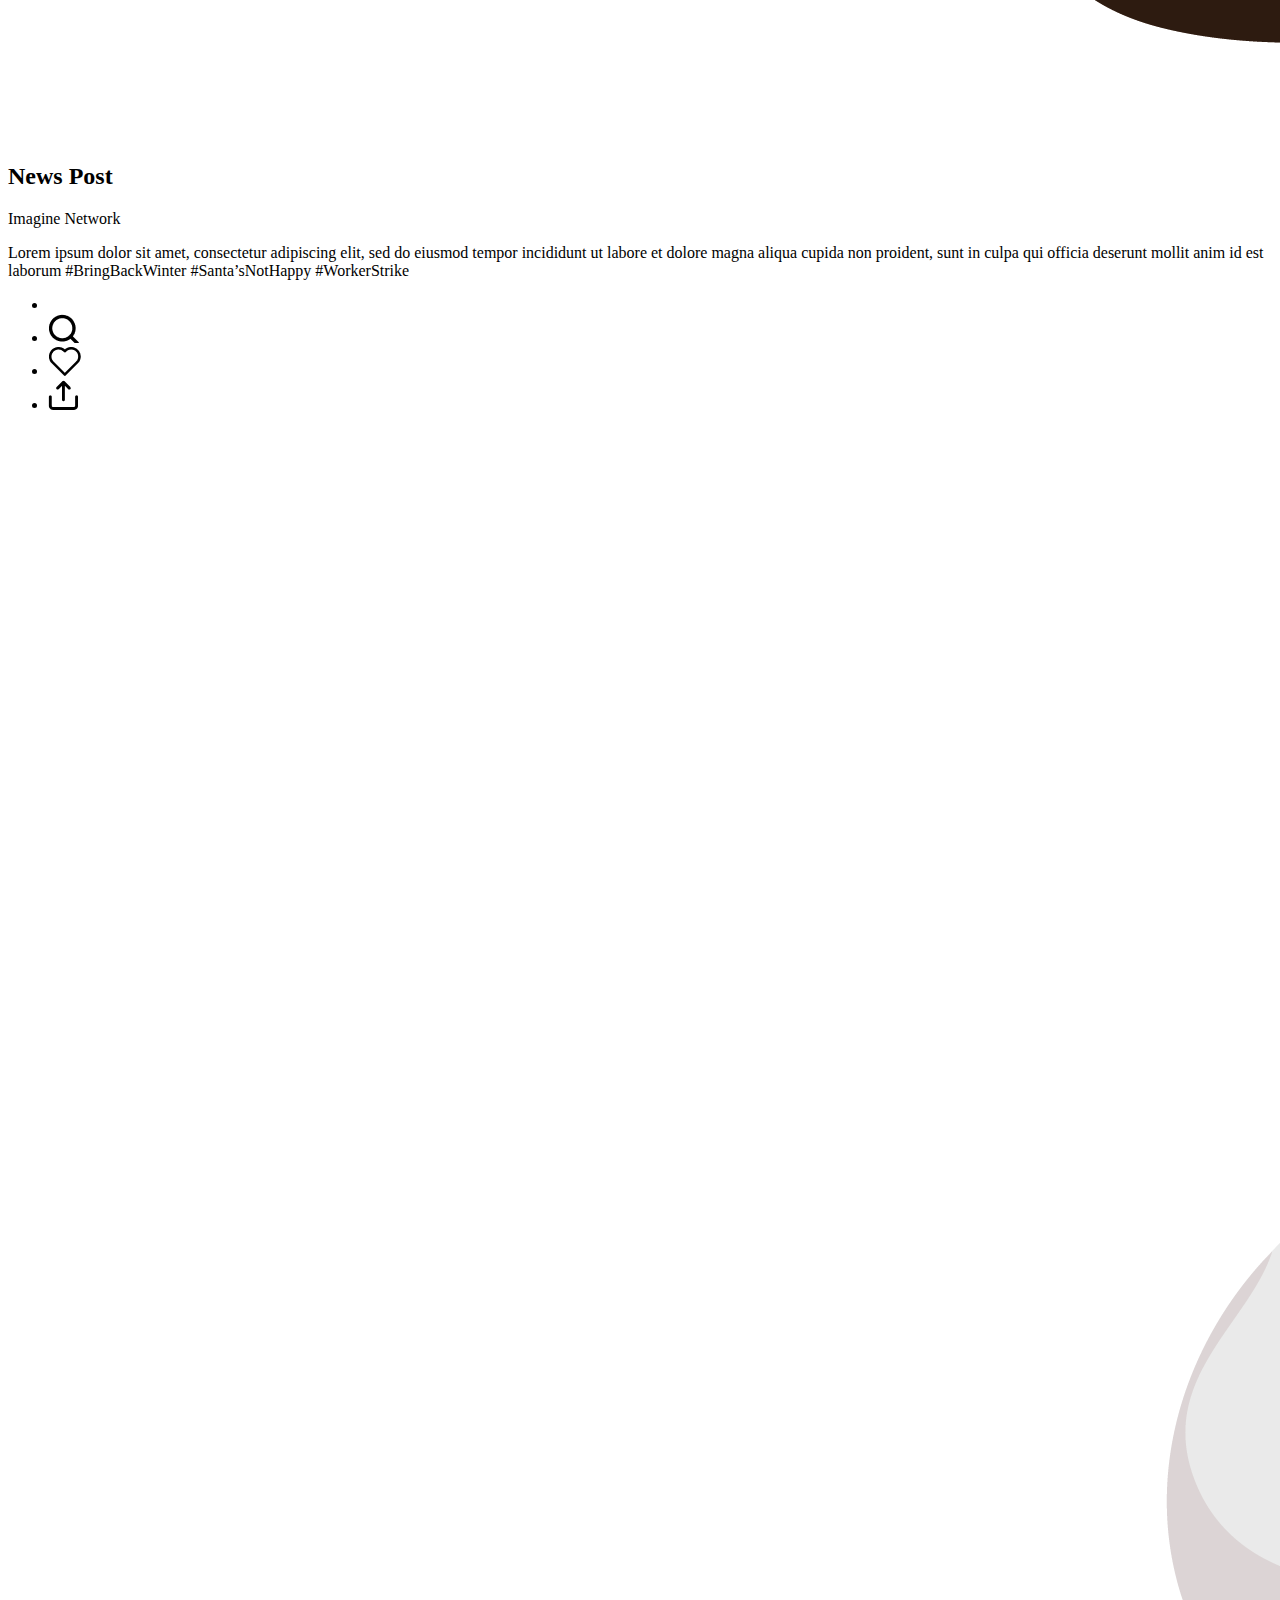
==== commit 4277f02f: "nots base" ====
--- a/notifications.html
+++ b/notifications.html
@@ -30,12 +30,11 @@
               <ul class="nav navbar-nav">
                 <li class="nav-item active">
                   <a class="btn nav-link" href="#"
-                    ><img src="home.png" alt="" /><span class="sr-only"><h3>Home</h3></span>
-                    (current)</span></a>
-                </li>
-                <li class="nav-item">
-                  <a class="btn nav-link" href="#"
-                    ><img src="bell.png" alt="" /><h3>Notification</h3></a
+                    ><img src="home.png" alt="" /><span class="sr-only"><h3>Home</h3></a>
+                </li>
+                <li class="nav-item">
+                  <a class="btn nav-link" href="#"
+                    ><img src="bell.png" alt="" /><h3 class="Active">Notification</h3></a
                   >
                 </li>
                 <li class="nav-item">
@@ -66,61 +65,19 @@
             /></a>
         </nav>
         <main>
-            <article class="card">
-              <section class="profile_pic">
-                <picture><img src="spear.png" alt="userpic" /></picture>
-              </section>
-              <section class="ss">
-                <section class="user_info">
-                  <span><h2>Pyrra Nikos</h2></span>
-                  <span><p>Huntress-in-training</p> </span>
-                </section>
-                <section class="content">
-                  <p>Looking forward to fulfilling my destiny!</p>
-                  <section>
-                    <a href="" class="ctn"><img src="cover(1).jpg" alt="filler" /></a>
-                  </section>
-                </section>
-                <section class="reactions">
-                  <ul>
-                    <li>
-                      <a name="" id="" class="btn btn-primary" href="#" role="button"
-                        ><img src="chat.png" alt=""
-                      /></a>
-                    </li>
-                    <li>
-                      <a name="" id="" class="btn btn-primary" href="#" role="button"
-                        ><img src="glass.png" alt=""
-                      /></a>
-                    </li>
-                    <li>
-                      <a name="" id="" class="btn btn-primary" href="#" role="button"
-                        ><img src="Vector-like.png" alt=""
-                      /></a>
-                    </li>
-                    <li>
-                      <a name="" id="" class="btn btn-primary" href="#" role="button"
-                        ><img src="Vector-upload.png" alt=""
-                      /></a>
-                    </li>
-                  </ul>
-                </section>
-              </section>
-            </article>
-            <article class="card">
+           <article class="card">
               <section class="profile_pic">
                 <picture><img src="R.png" alt="userpic" /></picture>
               </section>
               <section class="ss">
                 <section class="user_info">
-                  <span><h2>Santa Clause</h2></span>
-                  <span><p>Grumpy Grandpa Nick</p> </span>
+                  <span><h2>News Post</h2></span>
+                  <span><p>Imagine Network</p> </span>
                 </section>
                 <section class="content">
-                  <p>Christmas is cancelled this year on account of global warming and climate change. 
-                      I will not be resuming my rounds until there is a clearly defined winter season once again and 
-                      humanity has resolved its issues! <span class="hashes">  #BringBackWinter #Santa’sNotHappy #WorkerStrike</span></p>
-                </section>
+                  <p>Lorem ipsum dolor sit amet, consectetur adipiscing elit, sed do eiusmod tempor incididunt ut labore et dolore magna aliqua cupida non proident, 
+                    sunt in culpa qui officia deserunt mollit anim id est laborum <span class="hashes"></span>#BringBackWinter #Santa’sNotHappy #WorkerStrike</span></p> 
+                   </section>
                 <section class="reactions">
                   <ul>
                     <li>
@@ -147,46 +104,123 @@
                 </section>
               </section>
             </article>
-            <article class="card">
-              <section class="profile_pic">
-                <picture><img src="nxo.png" alt="userpic" /></picture>
-              </section>
-              <section class="ss">
-                <section class="user_info">
-                  <span><h2>Next Objective</h2></span>
-                </section>
-                <section class="content">
-                  <p class="hashes">"#NextObjective #SchedulingApp #IcyBlue"</p>
-                  <section>
-                    <a href="" class="ctn"><img src="display.png" alt="filler" /></a>
+           <article class="card">
+               <section class="profile_pic">
+                 <picture><img src="R.png" alt="userpic" /></picture>
+               </section>
+               <section class="ss">
+                 <section class="user_info">
+                   <span><h2>News Post</h2></span>
+                   <span><p>Imagine Network</p> </span>
+                 </section>
+                 <section class="content">
+                   <p>Lorem ipsum dolor sit amet, consectetur adipiscing elit, sed do eiusmod tempor incididunt ut labore et dolore magna aliqua cupida non proident, 
+                     sunt in culpa qui officia deserunt mollit anim id est laborum <span class="hashes"></span>#BringBackWinter #Santa’sNotHappy #WorkerStrike</span></p> 
+                    </section>
+                 <section class="reactions">
+                   <ul>
+                     <li>
+                       <a name="" id="" class="btn btn-primary" href="#" role="button"
+                         ><img src="chat.png" alt=""
+                       /></a>
+                     </li>
+                     <li>
+                       <a name="" id="" class="btn btn-primary" href="#" role="button"
+                         ><img src="glass.png" alt=""
+                       /></a>
+                     </li>
+                     <li>
+                       <a name="" id="" class="btn btn-primary" href="#" role="button"
+                         ><img src="Vector-like.png" alt=""
+                       /></a>
+                     </li>
+                     <li>
+                       <a name="" id="" class="btn btn-primary" href="#" role="button"
+                         ><img src="Vector-upload.png" alt=""
+                       /></a>
+                     </li>
+                   </ul>
+                 </section>
+               </section>
+             </article>
+           <article class="card">
+                <section class="profile_pic">
+                  <picture><img src="R.png" alt="userpic" /></picture>
+                </section>
+                <section class="ss">
+                  <section class="user_info">
+                    <span><h2>News Post</h2></span>
+                    <span><p>Imagine Network</p> </span>
                   </section>
-                </section>
-                <section class="reactions">
-                  <ul>
-                    <li>
-                      <a name="" id="" class="btn btn-primary" href="#" role="button"
-                        ><img src="chat.png" alt=""
-                      /></a>
-                    </li>
-                    <li>
-                      <a name="" id="" class="btn btn-primary" href="#" role="button"
-                        ><img src="glass.png" alt=""
-                      /></a>
-                    </li>
-                    <li>
-                      <a name="" id="" class="btn btn-primary" href="#" role="button"
-                        ><img src="Vector-like.png" alt=""
-                      /></a>
-                    </li>
-                    <li>
-                      <a name="" id="" class="btn btn-primary" href="#" role="button"
-                        ><img src="Vector-upload.png" alt=""
-                      /></a>
-                    </li>
-                  </ul>
-                </section>
-              </section>
-            </article>
+                  <section class="content">
+                    <p>Lorem ipsum dolor sit amet, consectetur adipiscing elit, sed do eiusmod tempor incididunt ut labore et dolore magna aliqua cupida non proident, 
+                      sunt in culpa qui officia deserunt mollit anim id est laborum <span class="hashes"></span>#BringBackWinter #Santa’sNotHappy #WorkerStrike</span></p> 
+                     </section>
+                  <section class="reactions">
+                    <ul>
+                      <li>
+                        <a name="" id="" class="btn btn-primary" href="#" role="button"
+                          ><img src="chat.png" alt=""
+                        /></a>
+                      </li>
+                      <li>
+                        <a name="" id="" class="btn btn-primary" href="#" role="button"
+                          ><img src="glass.png" alt=""
+                        /></a>
+                      </li>
+                      <li>
+                        <a name="" id="" class="btn btn-primary" href="#" role="button"
+                          ><img src="Vector-like.png" alt=""
+                        /></a>
+                      </li>
+                      <li>
+                        <a name="" id="" class="btn btn-primary" href="#" role="button"
+                          ><img src="Vector-upload.png" alt=""
+                        /></a>
+                      </li>
+                    </ul>
+                  </section>
+                </section>
+              </article>
+           <article class="card">
+                 <section class="profile_pic">
+                   <picture><img src="R.png" alt="userpic" /></picture>
+                 </section>
+                 <section class="ss">
+                   <section class="user_info">
+                     <span><h2>News Post</h2></span>
+                     <span><p>Imagine Network</p> </span>
+                   </section>
+                   <section class="content">
+                     <p>Lorem ipsum dolor sit amet, consectetur adipiscing elit, sed do eiusmod tempor incididunt ut labore et dolore magna aliqua cupida non proident, 
+                       sunt in culpa qui officia deserunt mollit anim id est laborum <span class="hashes"></span>#BringBackWinter #Santa’sNotHappy #WorkerStrike</span></p> 
+                      </section>
+                   <section class="reactions">
+                     <ul>
+                       <li>
+                         <a name="" id="" class="btn btn-primary" href="#" role="button"
+                           ><img src="chat.png" alt=""
+                         /></a>
+                       </li>
+                       <li>
+                         <a name="" id="" class="btn btn-primary" href="#" role="button"
+                           ><img src="glass.png" alt=""
+                         /></a>
+                       </li>
+                       <li>
+                         <a name="" id="" class="btn btn-primary" href="#" role="button"
+                           ><img src="Vector-like.png" alt=""
+                         /></a>
+                       </li>
+                       <li>
+                         <a name="" id="" class="btn btn-primary" href="#" role="button"
+                           ><img src="Vector-upload.png" alt=""
+                         /></a>
+                       </li>
+                     </ul>
+                   </section>
+                 </section>
+               </article>
         </main>
         <aside>
             <section>
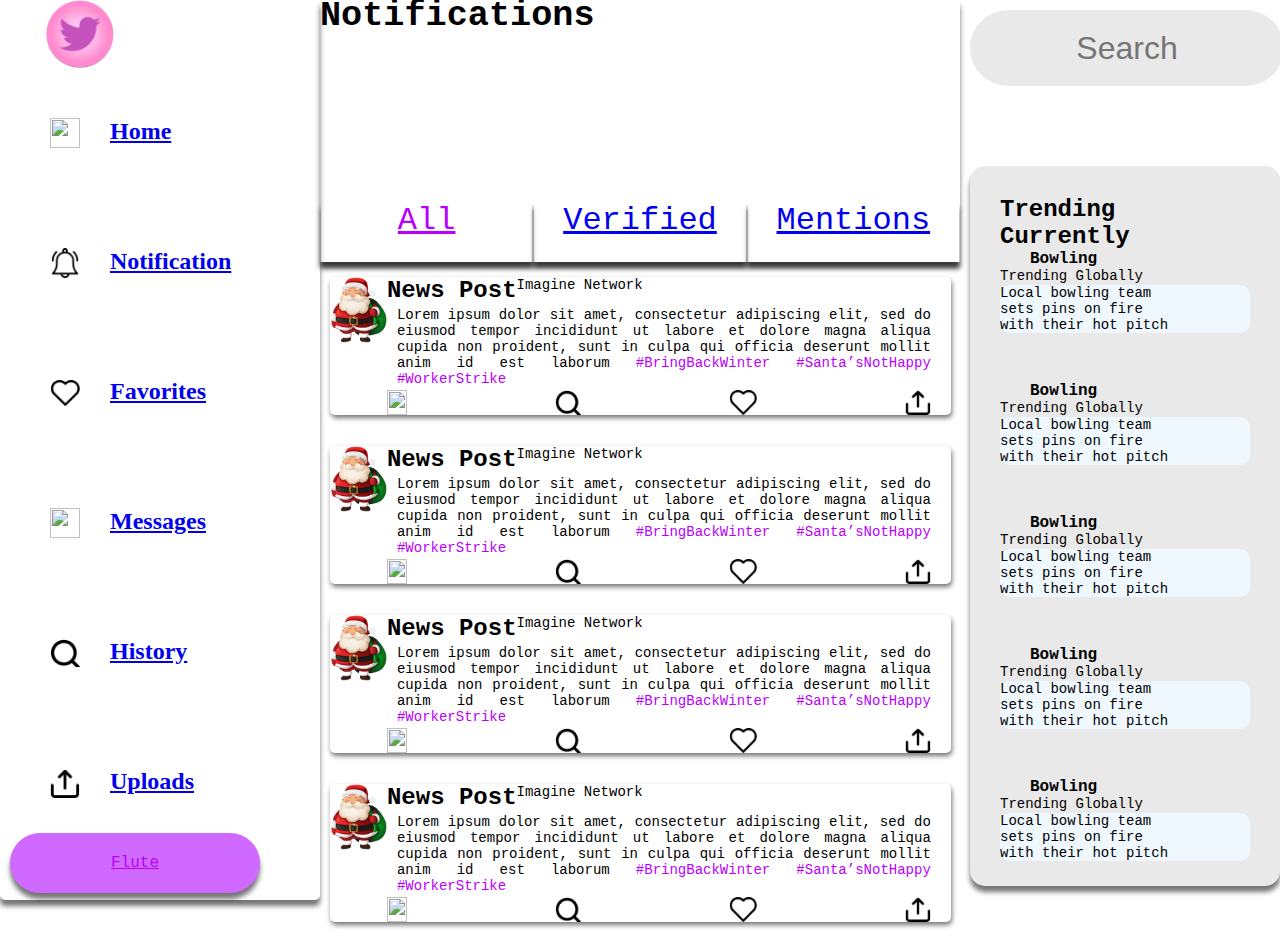
==== commit 9c5669db: "notifications done" ====
--- a/notifications.html
+++ b/notifications.html
@@ -10,7 +10,7 @@
         <title></title>
         <meta name="description" content="">
         <meta name="viewport" content="width=device-width, initial-scale=1">
-        <link rel="stylesheet" href="">
+        <link rel="stylesheet" href="notstyles.css">
     </head>
     <body>
         <!--[if lt IE 7]>
@@ -19,12 +19,12 @@
         <header>
             <h1>Notifications</h1>
             <section class="nots">
-              <span class="bxbts"><a href="#" class="btn btn-primary active" role="button">All</a>
-                                  <a href="#" class="btn btn-primary" role="button">Verified</a>
-                                  <a href="#" class="btn btn-primary" role="button">Mentions</a></span>
+              <span class="bxbts"><a href="#" class="btn btn-box active" role="button" style="display: flex; width: 33%;; height: 60px;">All</a>
+                                  <a href="#" class="btn btn-box" role="button" style="display: flex; width: 33%;; height: 60px;">Verified</a>
+                                  <a href="#" class="btn btn-box" role="button" style="display: flex; width: 33%;; height: 60px;">Mentions</a></span>
             </section>
           </header>      
-        <nav id="left_box">
+        <nav class="left_box">
             <img src="Flutter-logo.png" class="img-fluid ${3|rounded-top,rounded-right,rounded-bottom,rounded-left,rounded-circle,|}" alt="">
             <nav class="navbar navbar-expand navbar-light bg-light">
               <ul class="nav navbar-nav">
@@ -59,10 +59,7 @@
                 </li>
               </ul>
             </nav>
-            <a href="#" class="btn btn-primary active" role="button">Flute</a>
-            <a name="" id="" class="btn btn-primary" href="#" role="button"
-              ><img src="bell.png" alt=""
-            /></a>
+            <a href="#" class="btn btn-primary active" role="button" style="display: flex; width: 250px; height: 60px;">Flute</a>
         </nav>
         <main>
            <article class="card">
@@ -76,27 +73,27 @@
                 </section>
                 <section class="content">
                   <p>Lorem ipsum dolor sit amet, consectetur adipiscing elit, sed do eiusmod tempor incididunt ut labore et dolore magna aliqua cupida non proident, 
-                    sunt in culpa qui officia deserunt mollit anim id est laborum <span class="hashes"></span>#BringBackWinter #Santa’sNotHappy #WorkerStrike</span></p> 
+                    sunt in culpa qui officia deserunt mollit anim id est laborum <span class="hashes">#BringBackWinter #Santa’sNotHappy #WorkerStrike</span></p> 
                    </section>
                 <section class="reactions">
                   <ul>
                     <li>
-                      <a name="" id="" class="btn btn-primary" href="#" role="button"
+                      <a name="" id="" class="btn btn-icon" href="#" role="button"
                         ><img src="chat.png" alt=""
                       /></a>
                     </li>
                     <li>
-                      <a name="" id="" class="btn btn-primary" href="#" role="button"
+                      <a name="" id="" class="btn btn-icon" href="#" role="button"
                         ><img src="glass.png" alt=""
                       /></a>
                     </li>
                     <li>
-                      <a name="" id="" class="btn btn-primary" href="#" role="button"
+                      <a name="" id="" class="btn btn-icon" href="#" role="button"
                         ><img src="Vector-like.png" alt=""
                       /></a>
                     </li>
                     <li>
-                      <a name="" id="" class="btn btn-primary" href="#" role="button"
+                      <a name="" id="" class="btn btn-icon" href="#" role="button"
                         ><img src="Vector-upload.png" alt=""
                       /></a>
                     </li>
@@ -115,27 +112,27 @@
                  </section>
                  <section class="content">
                    <p>Lorem ipsum dolor sit amet, consectetur adipiscing elit, sed do eiusmod tempor incididunt ut labore et dolore magna aliqua cupida non proident, 
-                     sunt in culpa qui officia deserunt mollit anim id est laborum <span class="hashes"></span>#BringBackWinter #Santa’sNotHappy #WorkerStrike</span></p> 
+                     sunt in culpa qui officia deserunt mollit anim id est laborum <span class="hashes">#BringBackWinter #Santa’sNotHappy #WorkerStrike</span></p> 
                     </section>
                  <section class="reactions">
                    <ul>
                      <li>
-                       <a name="" id="" class="btn btn-primary" href="#" role="button"
+                       <a name="" id="" class="btn btn-icon" href="#" role="button"
                          ><img src="chat.png" alt=""
                        /></a>
                      </li>
                      <li>
-                       <a name="" id="" class="btn btn-primary" href="#" role="button"
+                       <a name="" id="" class="btn btn-icon" href="#" role="button"
                          ><img src="glass.png" alt=""
                        /></a>
                      </li>
                      <li>
-                       <a name="" id="" class="btn btn-primary" href="#" role="button"
+                       <a name="" id="" class="btn btn-icon" href="#" role="button"
                          ><img src="Vector-like.png" alt=""
                        /></a>
                      </li>
                      <li>
-                       <a name="" id="" class="btn btn-primary" href="#" role="button"
+                       <a name="" id="" class="btn btn-icon" href="#" role="button"
                          ><img src="Vector-upload.png" alt=""
                        /></a>
                      </li>
@@ -154,27 +151,27 @@
                   </section>
                   <section class="content">
                     <p>Lorem ipsum dolor sit amet, consectetur adipiscing elit, sed do eiusmod tempor incididunt ut labore et dolore magna aliqua cupida non proident, 
-                      sunt in culpa qui officia deserunt mollit anim id est laborum <span class="hashes"></span>#BringBackWinter #Santa’sNotHappy #WorkerStrike</span></p> 
+                      sunt in culpa qui officia deserunt mollit anim id est laborum <span class="hashes">#BringBackWinter #Santa’sNotHappy #WorkerStrike</span></p> 
                      </section>
                   <section class="reactions">
                     <ul>
                       <li>
-                        <a name="" id="" class="btn btn-primary" href="#" role="button"
+                        <a name="" id="" class="btn btn-icon" href="#" role="button"
                           ><img src="chat.png" alt=""
                         /></a>
                       </li>
                       <li>
-                        <a name="" id="" class="btn btn-primary" href="#" role="button"
+                        <a name="" id="" class="btn btn-icon" href="#" role="button"
                           ><img src="glass.png" alt=""
                         /></a>
                       </li>
                       <li>
-                        <a name="" id="" class="btn btn-primary" href="#" role="button"
+                        <a name="" id="" class="btn btn-icon" href="#" role="button"
                           ><img src="Vector-like.png" alt=""
                         /></a>
                       </li>
                       <li>
-                        <a name="" id="" class="btn btn-primary" href="#" role="button"
+                        <a name="" id="" class="btn btn-icon" href="#" role="button"
                           ><img src="Vector-upload.png" alt=""
                         /></a>
                       </li>
@@ -193,27 +190,27 @@
                    </section>
                    <section class="content">
                      <p>Lorem ipsum dolor sit amet, consectetur adipiscing elit, sed do eiusmod tempor incididunt ut labore et dolore magna aliqua cupida non proident, 
-                       sunt in culpa qui officia deserunt mollit anim id est laborum <span class="hashes"></span>#BringBackWinter #Santa’sNotHappy #WorkerStrike</span></p> 
+                       sunt in culpa qui officia deserunt mollit anim id est laborum <span class="hashes">#BringBackWinter #Santa’sNotHappy #WorkerStrike</span></p> 
                       </section>
                    <section class="reactions">
                      <ul>
                        <li>
-                         <a name="" id="" class="btn btn-primary" href="#" role="button"
+                         <a name="" id="" class="btn btn-icon" href="#" role="button"
                            ><img src="chat.png" alt=""
                          /></a>
                        </li>
                        <li>
-                         <a name="" id="" class="btn btn-primary" href="#" role="button"
+                         <a name="" id="" class="btn btn-icon" href="#" role="button"
                            ><img src="glass.png" alt=""
                          /></a>
                        </li>
                        <li>
-                         <a name="" id="" class="btn btn-primary" href="#" role="button"
+                         <a name="" id="" class="btn btn-icon" href="#" role="button"
                            ><img src="Vector-like.png" alt=""
                          /></a>
                        </li>
                        <li>
-                         <a name="" id="" class="btn btn-primary" href="#" role="button"
+                         <a name="" id="" class="btn btn-icon" href="#" role="button"
                            ><img src="Vector-upload.png" alt=""
                          /></a>
                        </li>
--- a/notstyles.css
+++ b/notstyles.css
@@ -0,0 +1,249 @@
+* {margin: 0px;padding: 0px;box-sizing: border-box;}
+body {display: grid;
+    grid-template-columns: 25% 50% 25%;
+    grid-template-rows: 1fr 2fr 1fr;
+    height: 100vh;
+    width: 100vw;
+    background-color: white;
+    font-family: 'Roboto', Courier, monospace;
+    color: rgb(0, 0, 0);
+    font-weight: 100;
+    font-size: 100%;}
+header{
+position: relative;
+}
+span.lines>img {
+    max-width: 70px;
+}
+nav {
+grid-area: 1/1/span 3/2;
+/* display: flex; */
+flex-flow: column nowrap;  
+/* justify-content: space-around; */
+height: 85%;
+
+}
+.left_box {
+    box-shadow:  0px 6px 5px #0000008a;
+    border-radius: 5px;
+    height: 100vh;
+}
+nav>ul  {
+display: flex;
+flex-flow: column nowrap;  
+height: 100%;
+font: 1.5em 'roboto';
+/* justify-content: space-around; */
+}
+nav.left_box>img {
+max-width: 70px;
+margin-left: 45px;
+}
+a.nav-link {
+    display: inline-flex;
+    justify-content: flex-start;
+    width: 100%;
+    padding: 50px;
+}
+input.fa {
+}
+header {
+grid-column: 2/3;
+box-shadow:  0px 6px 5px #0000008a;
+grid-row: 1/2;
+}
+span.bxbts {
+    height: 230px;
+    display: flex;
+    align-content: end;
+    flex-wrap: wrap;
+    justify-content: space-around;
+}
+a.btn-box {
+    font-size: 2em;
+    height: 93px;
+    box-shadow: 0px 6px 5px #0000008a;
+    flex-wrap: inherit;
+    justify-content: center;
+}
+main {
+    grid-area: 2/2/span 2/3;
+display: flex;
+flex-direction: row;
+flex-wrap: wrap;
+text-align: center;
+justify-content: center;
+align-items: center;
+width: 100%;
+}
+a.btn-primary {
+    background-color: #CF69FF;
+    border-radius: 82px;
+    box-shadow:  0px 6px 5px #0000008a;
+    max-width: 250px;
+    max-height: 60px;
+    align-content: center;
+    flex-wrap: wrap;
+    justify-content: center;
+    margin: 0px 10px;
+}
+article {
+    contain: content;
+    display: flex;
+    height: auto;
+    width: 97%;
+    background-color: rgb(255 255 255);
+    flex-direction: row;
+    /* text-align: center; */
+    justify-content: stretch;
+    /* align-items: center; */
+    box-shadow: 1px 3px 5px #0000008a;
+    border-radius: 5px;
+    position: relative;
+    }
+aside {
+    grid-area: 1/3/span 3/4;
+    flex-flow: column nowrap; 
+}
+div>input {
+    height: 76px;
+    max-width: 314px;
+    border-radius: 64px;
+    font-size: 2em;
+    background-color: #E9E9E9;
+    border: none;
+    margin: 10px;
+    text-align: center;
+}
+section.trendContent { 
+      background-color: #E9E9E9;
+    box-shadow: 0px 6px 5px #0000008a;
+    border-radius: 15px;
+    height: 80vh;
+    padding: 30px;
+    margin-top: 22%;
+    max-width: 321px;
+    margin-left: 10px;
+}
+section.trendContent>ul {
+    display: flex;
+    flex-flow: row wrap;
+    justify-content: space-evenly;
+    height: 100%;
+}
+section.capsule {
+    border-radius: 10px;
+    background-color: aliceblue;
+    display: inline-flex; 
+}
+section.capsule>img {
+    max-width: 73px;
+}
+section {flex-direction: row;/* position: relative; */}
+.overlay {
+mix-blend-mode: overlay;
+height: auto;
+}
+.card_text {
+    padding: 10px;
+    display: flex;
+    flex-direction: row;
+    align-items: center;
+    justify-content: space-between;
+}
+.profile_pic {
+    height: 100%;
+}
+.ss {
+    display: flex;
+    flex-flow: row wrap;
+    height: 100%;
+    width: 100%;
+    margin-right: 20px;
+}
+.user_info {
+display: inline-flex;
+}
+.content {
+    height: auto;
+    width: 100%;
+    padding-left: 10px;
+    margin: 3px 0px;
+    text-align: justify;
+}
+span.hashes {
+    color: #BA00FC;
+}
+.active {
+    color: #BA00FC;
+}
+.reactions {
+width: 750%;
+justify-content: space-between;
+}
+picture {
+    padding: 0%;
+position: relative;
+max-width: auto;
+max-height: 100%;
+}
+picture>img {
+max-width: 65px;
+}
+ul {
+list-style-type: none;
+display: flex;
+justify-content: space-around;
+}
+section.reactions>ul {
+    max-height: 25px;
+    justify-content: space-between;
+}
+li {
+
+}
+p {
+font-size: 0.875em;
+}
+h1 {
+font-weight: 700;
+font-size: 2.2em;
+line-height: 2rem;
+vertical-align: center;
+}
+h2 {
+font-size: 1.5em;
+}
+h3 {
+font-size: 1em;
+padding-left: 30px; 
+}
+section>img {
+    max-width: 10em;
+}
+a.btn>img {
+    object-fit: scale-down;
+    height: 30px;
+    max-width: 30px;
+}
+a.btn-icon>img {
+    object-fit: scale-down;
+    height: 25px;
+    max-width: 30px;
+}
+a.ctn {
+    max-height: 60px;
+    overflow-block: auto;
+}
+a.ctn>img {
+    height: 130px;
+    object-fit: cover;
+    object-position: 25% 55%;
+    border-radius: 15px;
+    box-shadow:  1px 1px 5px 2px #0000008a;
+}
+img {
+    display: block;
+    width: 100%;
+    height: auto;
+}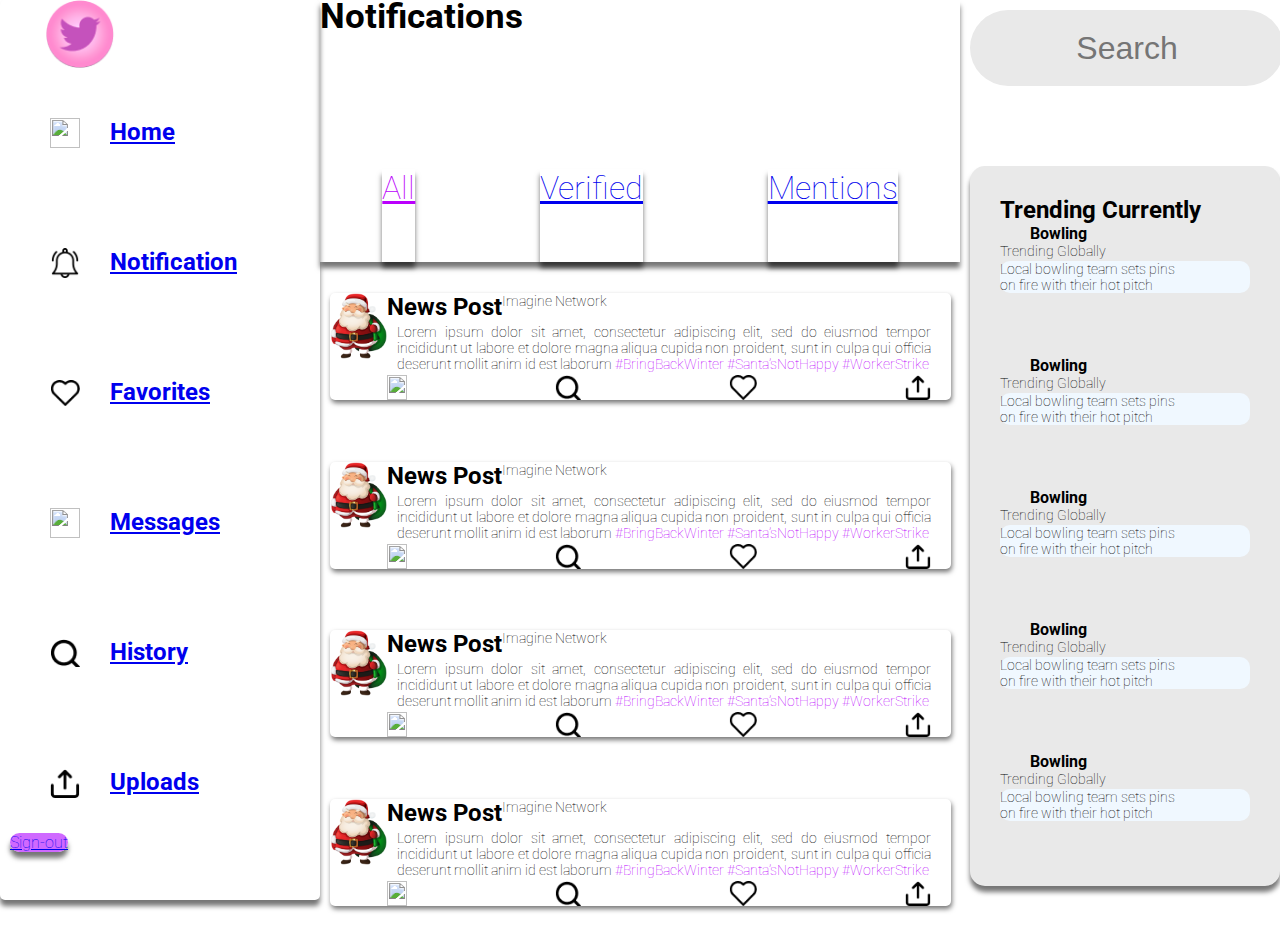
==== commit 0452b22f: "i messed something up" ====
--- a/notifications.html
+++ b/notifications.html
@@ -4,12 +4,14 @@
 <!--[if IE 8]>         <html class="no-js lt-ie9"> <![endif]-->
 <!--[if gt IE 8]>      <html class="no-js"> <!--<![endif]-->
 <html>
+  
     <head>
         <meta charset="utf-8">
         <meta http-equiv="X-UA-Compatible" content="IE=edge">
         <title></title>
         <meta name="description" content="">
         <meta name="viewport" content="width=device-width, initial-scale=1">
+        <link href='http://fonts.googleapis.com/css?family=Roboto' rel='stylesheet' type='text/css'>
         <link rel="stylesheet" href="notstyles.css">
     </head>
     <body>
@@ -19,9 +21,9 @@
         <header>
             <h1>Notifications</h1>
             <section class="nots">
-              <span class="bxbts"><a href="#" class="btn btn-box active" role="button" style="display: flex; width: 33%;; height: 60px;">All</a>
-                                  <a href="#" class="btn btn-box" role="button" style="display: flex; width: 33%;; height: 60px;">Verified</a>
-                                  <a href="#" class="btn btn-box" role="button" style="display: flex; width: 33%;; height: 60px;">Mentions</a></span>
+              <span class="bxbts"><a href="#" class="btn btn-box active" role="button" >All</a>
+                                  <a href="#" class="btn btn-box" role="button" >Verified</a>
+                                  <a href="#" class="btn btn-box" role="button" >Mentions</a></span>
             </section>
           </header>      
         <nav class="left_box">
@@ -29,7 +31,7 @@
             <nav class="navbar navbar-expand navbar-light bg-light">
               <ul class="nav navbar-nav">
                 <li class="nav-item active">
-                  <a class="btn nav-link" href="#"
+                  <a class="btn nav-link" href="index.html"
                     ><img src="home.png" alt="" /><span class="sr-only"><h3>Home</h3></a>
                 </li>
                 <li class="nav-item">
@@ -59,7 +61,7 @@
                 </li>
               </ul>
             </nav>
-            <a href="#" class="btn btn-primary active" role="button" style="display: flex; width: 250px; height: 60px;">Flute</a>
+            <a href="signin.html" class="btn btn-primary drk" role="button" style="">Sign-out</a>
         </nav>
         <main>
            <article class="card">
